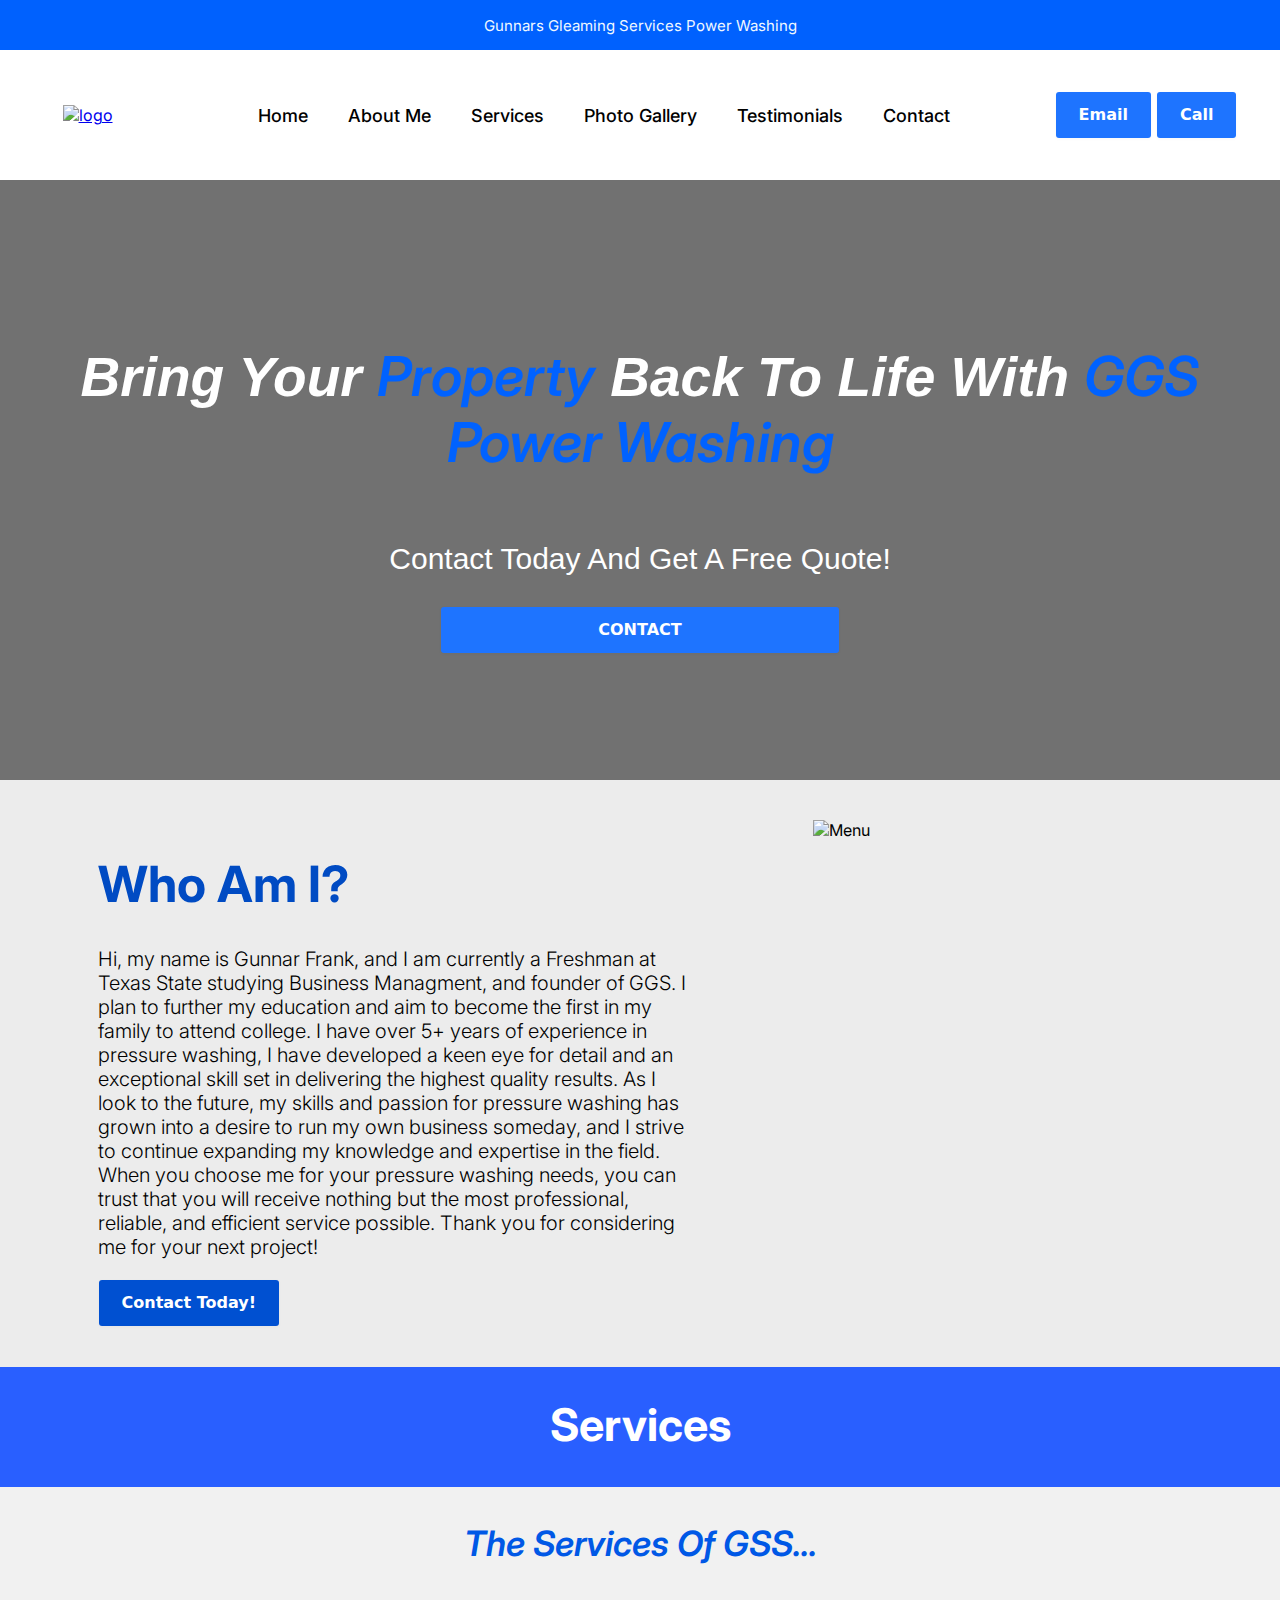
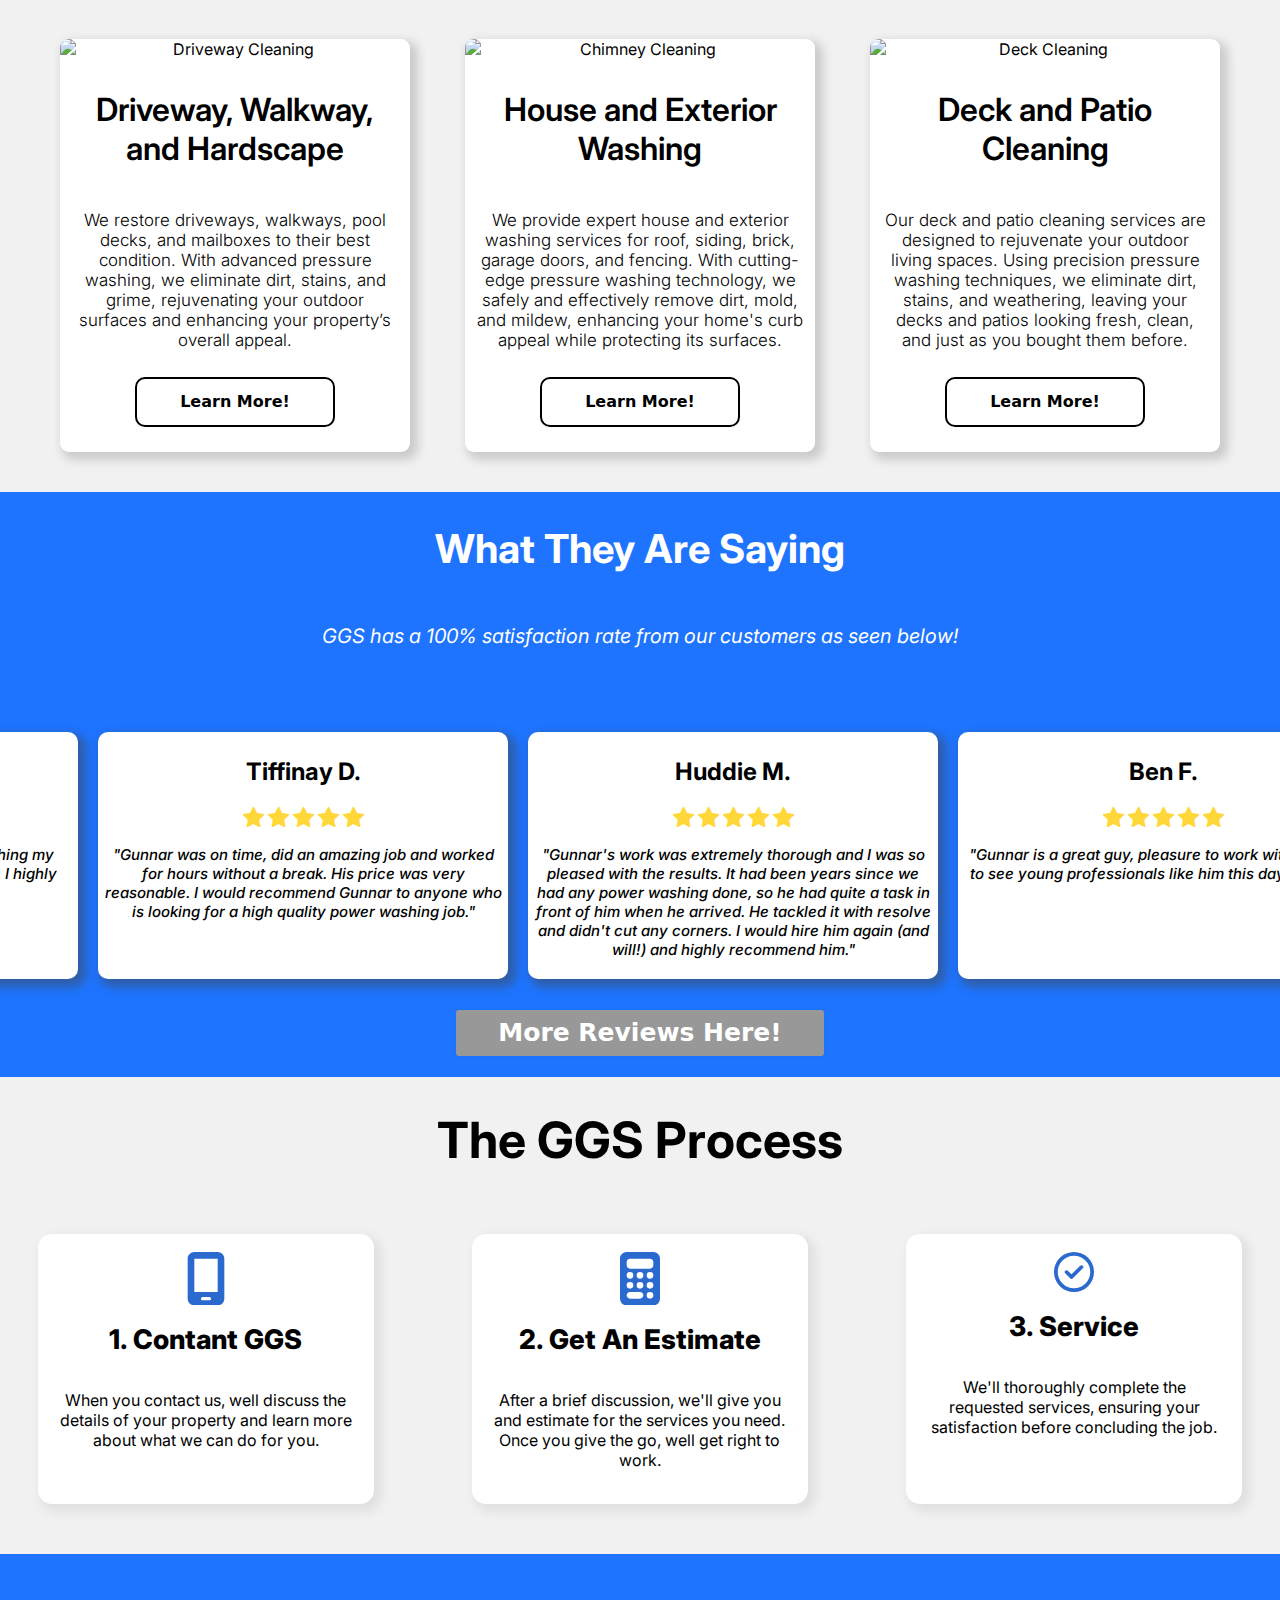
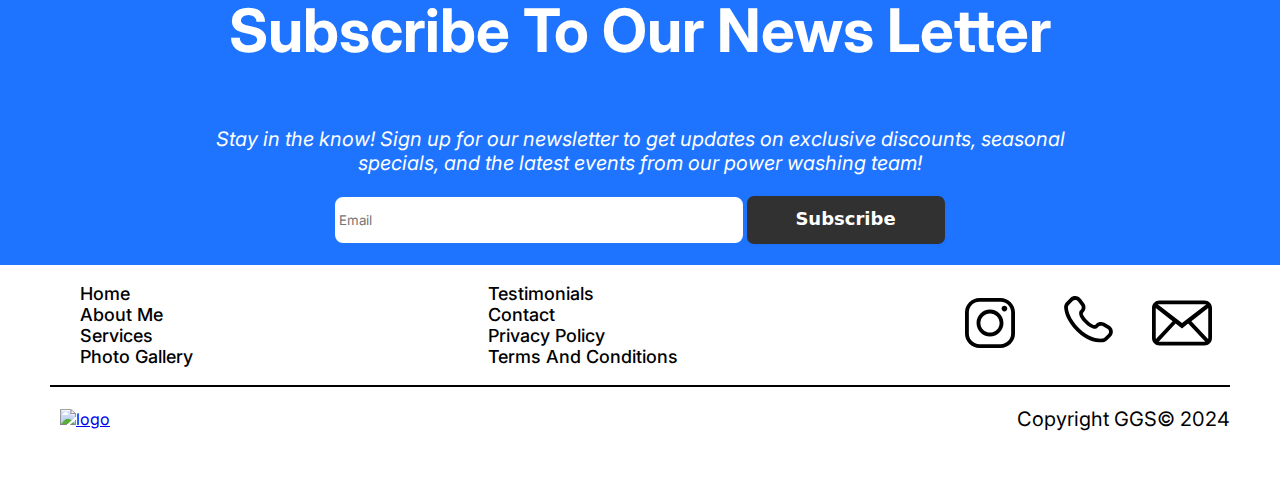
==== index.html @ d63fcf87 "seo imporvements" ====
<!DOCTYPE html>
<html lang="en">
    <head>

    <meta name="description" content="Professional power washing services in the state of Texas. We make your property shine with top-quality equipment and eco-friendly cleaning solutions.">
    <meta name="keywords" content="power washing, pressure washing, exterior cleaning, eco-friendly power washing, driveway cleaning, deck cleaning,Austin, San Antonio, San Marcos, Kyle, Buda,  Texas">
    <meta name="author" content="Gunnars Gleaming Services Power Washing">
    <meta charset="UTF-8">
    <meta name="viewport" content="width=device-width, initial-scale=1.0">
    <title>Professional Power Washing Services for Homes and Businesses | GGS Power Washing</title>
    <meta name="description" content="GGS Power Washing offers high-quality residential and commercial power washing services. Contact us for safe and effective exterior cleaning solutions to boost your curb appeal.">
    <link rel="preconnect" href="https://fonts.googleapis.com">
    <link rel="preconnect" href="https://fonts.gstatic.com" crossorigin>
    <link href="https://fonts.googleapis.com/css2?family=Inter:ital,opsz,wght@0,14..32,100..900;1,14..32,100..900&display=swap" rel="stylesheet">
    <link rel="stylesheet" href="styles.css">
    <script src="java.js"></script>
    <link rel="stylesheet" href="https://cdnjs.cloudflare.com/ajax/libs/font-awesome/4.7.0/css/font-awesome.min.css">
</head>


<body>

    
    <header class="head-head">
        <div class="toptop-line">
            <p>Gunnars Gleaming Services Power Washing</p>
        </div>
        <div class="head">
            <a class="logo-logo" href="index.html">
                <img src="https://freelance-bucket-1.s3.us-east-2.amazonaws.com/gunnar-power-washing+/FullLogo_Transparent_NoBuffer.png" alt="logo" width="auto" height="110px">
            </a>

            <ul class="links one">
                <li><a href="index.html">Home</a></li>
                <li><a href="pages/aboutme.html">About Me</a></li>
                <li><a href="pages/services.html">Services</a></li>
                <li><a href="pages/gallery.html">Photo Gallery</a></li>
                <li><a href="pages/testimonials.html">Testimonials</a></li>
                <li><a href="pages/contact.html">Contact</a></li>
            </ul>

            <div class="head-buttons">
                <a href="mailto:ggspowerwashing5@gmail.com">
                    <button class="button-5" type="button">Email</button>
                </a>
                
                <a href="tel:+5129927102">
                    <button class="button-5" type="button">Call</button>
                </a>
            </div>
       
    <div class="off-screen-menu">
        <ul class="">
            <li><a href="index.html">Home</a></li>
            <li><a href="pages/aboutme.html">About Me</a></li>
            <li><a href="pages/services.html">Services</a></li>
            <li><a href="pages/gallery.html">Photo Gallery</a></li>
            <li><a href="pages/testimonials.html">Testimonials</a></li>
            <li><a href="pages/contact.html">Contact</a></li>
        </ul>

        <div class="off left-foot">
            <div class="touch">
        
                <a  href="https://www.instagram.com/">
                    <svg class="svg-ig" xmlns="http://www.w3.org/2000/svg" x="0px" y="0px" width="60" height="60" padding="10px" viewBox="0 0 26 26" style="fill:rgb(0, 0, 0);">
                        <path d="M 7.546875 0 C 3.390625 0 0 3.390625 0 7.546875 L 0 18.453125 C 0 22.609375 3.390625 26 7.546875 26 L 18.453125 26 C 22.609375 26 26 22.609375 26 18.453125 L 26 7.546875 C 26 3.390625 22.609375 0 18.453125 0 Z M 7.546875 2 L 18.453125 2 C 21.527344 2 24 4.46875 24 7.546875 L 24 18.453125 C 24 21.527344 21.53125 24 18.453125 24 L 7.546875 24 C 4.472656 24 2 21.53125 2 18.453125 L 2 7.546875 C 2 4.472656 4.46875 2 7.546875 2 Z M 20.5 4 C 19.671875 4 19 4.671875 19 5.5 C 19 6.328125 19.671875 7 20.5 7 C 21.328125 7 22 6.328125 22 5.5 C 22 4.671875 21.328125 4 20.5 4 Z M 13 6 C 9.144531 6 6 9.144531 6 13 C 6 16.855469 9.144531 20 13 20 C 16.855469 20 20 16.855469 20 13 C 20 9.144531 16.855469 6 13 6 Z M 13 8 C 15.773438 8 18 10.226563 18 13 C 18 15.773438 15.773438 18 13 18 C 10.226563 18 8 15.773438 8 13 C 8 10.226563 10.226563 8 13 8 Z"></path>
                        </svg>
                </a>
                
               <a href="tel:+5129927102">
                <svg width="60px" height="60px" viewBox="0 0 24.00 24.00" fill="none" xmlns="http://www.w3.org/2000/svg" stroke="#000000" stroke-width="0.00024000000000000003" transform="rotate(0)"><g id="SVGRepo_bgCarrier" stroke-width="0"></g><g id="SVGRepo_tracerCarrier" stroke-linecap="round" stroke-linejoin="round"></g><g id="SVGRepo_iconCarrier"> <path fill-rule="evenodd" clip-rule="evenodd" d="M5.73268 2.043C6.95002 0.832583 8.95439 1.04804 9.9737 2.40962L11.2347 4.09402C12.0641 5.20191 11.9909 6.75032 11.0064 7.72923L10.7676 7.96665C10.7572 7.99694 10.7319 8.09215 10.76 8.2731C10.8232 8.6806 11.1635 9.545 12.592 10.9654C14.02 12.3853 14.8905 12.7253 15.3038 12.7887C15.4911 12.8174 15.5891 12.7906 15.6194 12.78L16.0274 12.3743C16.9026 11.5041 18.2475 11.3414 19.3311 11.9305L21.2416 12.9691C22.8775 13.8584 23.2909 16.0821 21.9505 17.4148L20.53 18.8273C20.0824 19.2723 19.4805 19.6434 18.7459 19.7119C16.9369 19.8806 12.7187 19.6654 8.28659 15.2584C4.14868 11.144 3.35462 7.556 3.25415 5.78817L4.00294 5.74562L3.25415 5.78817C3.20335 4.89426 3.62576 4.13796 4.16308 3.60369L5.73268 2.043ZM8.77291 3.30856C8.26628 2.63182 7.322 2.57801 6.79032 3.10668L5.22072 4.66737C4.8908 4.99542 4.73206 5.35695 4.75173 5.70307C4.83156 7.10766 5.47286 10.3453 9.34423 14.1947C13.4057 18.2331 17.1569 18.3536 18.6067 18.2184C18.9029 18.1908 19.1975 18.0369 19.4724 17.7636L20.8929 16.3511C21.4704 15.777 21.343 14.7315 20.5252 14.2869L18.6147 13.2484C18.0871 12.9616 17.469 13.0562 17.085 13.438L16.6296 13.8909L16.1008 13.359C16.6296 13.8909 16.6289 13.8916 16.6282 13.8923L16.6267 13.8937L16.6236 13.8967L16.6171 13.903L16.6025 13.9166C16.592 13.9262 16.5799 13.9367 16.5664 13.948C16.5392 13.9705 16.5058 13.9959 16.4659 14.0227C16.3858 14.0763 16.2801 14.1347 16.1472 14.1841C15.8764 14.285 15.5192 14.3392 15.0764 14.2713C14.2096 14.1384 13.0614 13.5474 11.5344 12.0291C10.0079 10.5113 9.41194 9.36834 9.2777 8.50306C9.20906 8.06061 9.26381 7.70331 9.36594 7.43225C9.41599 7.29941 9.47497 7.19378 9.5291 7.11389C9.5561 7.07405 9.58179 7.04074 9.60446 7.01368C9.6158 7.00015 9.6264 6.98817 9.63604 6.9777L9.64977 6.96312L9.65606 6.95666L9.65905 6.95363L9.66051 6.95217C9.66122 6.95146 9.66194 6.95075 10.1908 7.48258L9.66194 6.95075L9.94875 6.66556C10.3774 6.23939 10.4374 5.53194 10.0339 4.99297L8.77291 3.30856Z" fill="#000000"></path> </g></svg>
            </a>

            <a href="mailto:ggspowerwashing5@gmail.com">
                <svg width="60px" height="60px" viewBox="0 -4 32 32" version="1.1" xmlns="http://www.w3.org/2000/svg" xmlns:xlink="http://www.w3.org/1999/xlink" xmlns:sketch="http://www.bohemiancoding.com/sketch/ns" fill="#000000"><g id="SVGRepo_bgCarrier" stroke-width="0"></g><g id="SVGRepo_tracerCarrier" stroke-linecap="round" stroke-linejoin="round"></g><g id="SVGRepo_iconCarrier"> <title>mail</title> <desc>Created with Sketch Beta.</desc> <defs> </defs> <g id="Page-1" stroke="none" stroke-width="1" fill="none" fill-rule="evenodd" sketch:type="MSPage"> <g id="Icon-Set" sketch:type="MSLayerGroup" transform="translate(-412.000000, -259.000000)" fill="#000000"> <path d="M442,279 C442,279.203 441.961,279.395 441.905,279.578 L433,270 L442,263 L442,279 L442,279 Z M415.556,280.946 L424.58,271.33 L428,273.915 L431.272,271.314 L440.444,280.946 C440.301,280.979 415.699,280.979 415.556,280.946 L415.556,280.946 Z M414,279 L414,263 L423,270 L414.095,279.578 C414.039,279.395 414,279.203 414,279 L414,279 Z M441,261 L428,271 L415,261 L441,261 L441,261 Z M440,259 L416,259 C413.791,259 412,260.791 412,263 L412,279 C412,281.209 413.791,283 416,283 L440,283 C442.209,283 444,281.209 444,279 L444,263 C444,260.791 442.209,259 440,259 L440,259 Z" id="mail" sketch:type="MSShapeGroup"> </path> </g> </g> </g></svg>
            </a>
                   
            </div>
        </div>
    </div>

    <nav>
      <div class="ham-menu">
        <span></span>
        <span></span>
        <span></span>
      </div>
    </nav>

</header>

    <script>
        const hamMenu = document.querySelector(".ham-menu");

const offScreenMenu = document.querySelector(".off-screen-menu");

hamMenu.addEventListener("click", () => {
  hamMenu.classList.toggle("active");
  offScreenMenu.classList.toggle("active");
});

document.addEventListener("click", (event) => {
        const isClickInsideMenu = offScreenMenu.contains(event.target);
        const isClickInsideButton = hamMenu.contains(event.target);

        if (!isClickInsideMenu && !isClickInsideButton) {
            // Remove active classes to hide the menu
            hamMenu.classList.remove("active");
            offScreenMenu.classList.remove("active");
        }
    });
    </script>


    <div class="one-video">
        <div class="video--background">
            <video autoplay muted loop playsinline style="width: 100%; height: 600px; object-fit: cover;">
                <source src="https://freelance-bucket-1.s3.us-east-2.amazonaws.com/gunnar-power-washing+/1222.mp4" type="video/mp4">
            </video>
            
            <div class="overlay-text">
                <h1>Bring Your <span class="highlight-ot">Property</span> Back To Life With <span class="highlight-ot">GGS Power Washing</span></h1>
                <p>Contact Today And Get A Free Quote!</p>
                <a href="pages/contact.html"><button class="button-5">CONTACT</button></a>
            </div>
        </div>
    </div>

    

    <div class="two-about">
        <div class="two-words">
          <h1>Who Am I?</h1>
          <p>Hi, my name is Gunnar Frank, and I am currently a Freshman at Texas State studying Business Managment, and founder of GGS.
             I plan to further my education and aim to become the first in my family to attend college. I have over 5+ years of experience in pressure washing, I have developed a keen eye for detail and an exceptional skill set in delivering the highest quality results. As I look to the future,
            my skills and passion for pressure washing has grown into a desire to run my own business someday, and I strive to continue expanding my knowledge and expertise in the field.
             When you choose me for your pressure washing needs, you can trust that you will receive nothing but the most professional, reliable, and efficient service possible.
              Thank you for considering me for your next project!</p>
          <button class=" button-5" onclick="window.location.href='pages/contact.html'">Contact Today!</button>
        </div>

           <img class="two-pic" src="https://freelance-bucket-1.s3.us-east-2.amazonaws.com/gunnar-power-washing+/aboutmepicc" alt="Menu" width="300px">
    </div>


    <div class="three-services">
        <div class="three-head">
            <h1>Services</h1>
        </div>


        <div class="three-head-2">
            <p>The Services Of GSS...</p>
        </div>
        <div class="three-containers">


            <div class="box-3">
                <img src="https://freelance-bucket-1.s3.us-east-2.amazonaws.com/gunnar-power-washing+/driveway.jpeg" alt="Driveway Cleaning" width="auto" height="200">

                <div class="three-text">
                    <h1>Driveway, Walkway, and Hardscape</h1>
                    <p>We restore driveways, walkways, pool decks, and mailboxes to their best condition. With advanced pressure washing, we eliminate dirt, stains, and grime, rejuvenating your outdoor surfaces and enhancing your property’s overall appeal.</p>
                </div>

                <a href="pages/services.html">
                    <button class="button-5 three-buttons">Learn More!</button>
                </a>            </div>

            <div class="box-3">
                <img src="https://freelance-bucket-1.s3.us-east-2.amazonaws.com/gunnar-power-washing+/roof.jpeg" alt="Chimney Cleaning" width="auto" height="200">

                <div class="three-text">
                    <h1>House and Exterior Washing</h1>
                    <p>We provide expert house and exterior washing services for roof, siding, brick, garage doors, and fencing. With cutting-edge pressure washing technology, we safely and effectively remove dirt, mold, and mildew, enhancing your home's curb appeal while protecting its surfaces.</p>
                </div>

                <a href="pages/services.html">
                    <button class="button-5 three-buttons">Learn More!</button>
                </a>
            </div>

            <div class="box-3">
                <img src="https://freelance-bucket-1.s3.us-east-2.amazonaws.com/gunnar-power-washing+/patioimg" alt="Deck Cleaning" width="auto" height="200">
                <div class="three-text">
                    <h1>Deck and Patio Cleaning</h1>
                    <p>Our deck and patio cleaning services are designed to rejuvenate your outdoor living spaces. Using precision pressure washing techniques, we eliminate dirt, stains, and weathering, leaving your decks and patios looking fresh, clean, and just as you bought them before.</p>
                </div>
                <a href="pages/services.html">
                    <button class="button-5 three-buttons">Learn More!</button>
                </a>
            </div>
        </div>
    </div>


    <div class="four-carousel-container">

        <div class="four-test">
            <h1>What They Are Saying</h1>
            <p>GGS has a 100% satisfaction rate from our customers as seen below!</p>
        </div>
        <div class="carousel_items">
    
            <div class="carousel_item item1">
                <h2 class="name-4">Huddie M.</h2>
                <div class="stars">
                    <span class="fa fa-star checked"></span>
                    <span class="fa fa-star checked"></span>
                    <span class="fa fa-star checked"></span>
                    <span class="fa fa-star checked"></span>
                    <span class="fa fa-star checked"></span>
                </div>
                <p class="review-4">"Gunnar's work was extremely thorough and I was so pleased with the results. It had been years since we had any power washing done, so he had quite a task in front of him when he arrived. He tackled it with resolve and didn't cut any corners. I would hire him again (and will!) and highly recommend him."</p>
            </div>
            
            <div class="carousel_item item2">
                <h2 class="name-4">Ben F.</h2>
                <div class="stars">
                    <span class="fa fa-star checked"></span>
                    <span class="fa fa-star checked"></span>
                    <span class="fa fa-star checked"></span>
                    <span class="fa fa-star checked"></span>
                    <span class="fa fa-star checked"></span>
                </div>
                <p class="review-4">"Gunnar is a great guy, pleasure to work with. It's nice to see young professionals like him this day and age."</p>
            </div>
            
            <div class="carousel_item item3">
                <h2 class="name-4">Lucia P.</h2>
                <div class="stars">
                    <span class="fa fa-star checked"></span>
                    <span class="fa fa-star checked"></span>
                    <span class="fa fa-star checked"></span>
                    <span class="fa fa-star checked"></span>
                    <span class="fa fa-star checked"></span>
                </div>
                <p class="review-4">"Gunnar is super thorough and does very high quality work. I really appreciate his high attention to detail. He is also a great communicator and so easy to work with!"</p>
            </div>
            
            <div class="carousel_item item4">
                <h2 class="name-4">Jefforson G.</h2>
                <div class="stars">
                    <span class="fa fa-star checked"></span>
                    <span class="fa fa-star checked"></span>
                    <span class="fa fa-star checked"></span>
                    <span class="fa fa-star checked"></span>
                    <span class="fa fa-star checked"></span>
                </div>
                <p class="review-4">"Gunnar did a super job for me power-washing my home! A good young man doing good work; I highly recommend him."</p>
            </div>
            
            <div class="carousel_item item5">
                <h2 class="name-4">Tiffinay D.</h2>
                <div class="stars">
                    <span class="fa fa-star checked"></span>
                    <span class="fa fa-star checked"></span>
                    <span class="fa fa-star checked"></span>
                    <span class="fa fa-star checked"></span>
                    <span class="fa fa-star checked"></span>
                </div>
                <p class="review-4">"Gunnar was on time, did an amazing job and worked for hours without a break. His price was very reasonable. I would recommend Gunnar to anyone who is looking for a high quality power washing job."</p>
            </div>
    
        </div>
        <a href="pages/testimonials.html">
        <button class="button-5 review-button">More Reviews Here!</button>
        </a>
    </div>
    

      <div class="five-why">

        <div class="five-head">
            <h1>The GGS Process</h1>
        </div>

        <div class="five-boxes">

            <div class="five-box">
                <svg class="five-svg" xmlns="http://www.w3.org/2000/svg" viewBox="0 0 384 512"><path d="M16 64C16 28.7 44.7 0 80 0L304 0c35.3 0 64 28.7 64 64l0 384c0 35.3-28.7 64-64 64L80 512c-35.3 0-64-28.7-64-64L16 64zM144 448c0 8.8 7.2 16 16 16l64 0c8.8 0 16-7.2 16-16s-7.2-16-16-16l-64 0c-8.8 0-16 7.2-16 16zM304 64L80 64l0 320 224 0 0-320z"/></svg>
                <h1>
                    1. Contant GGS</h1>
                <p>When you contact us, well discuss the details of your property 
                    and learn more about what we can do for you.
                </p>
            </div>

            <div class="five-box">
                <svg class="five-svg" xmlns="http://www.w3.org/2000/svg" viewBox="0 0 384 512"><path d="M64 0C28.7 0 0 28.7 0 64L0 448c0 35.3 28.7 64 64 64l256 0c35.3 0 64-28.7 64-64l0-384c0-35.3-28.7-64-64-64L64 0zM96 64l192 0c17.7 0 32 14.3 32 32l0 32c0 17.7-14.3 32-32 32L96 160c-17.7 0-32-14.3-32-32l0-32c0-17.7 14.3-32 32-32zm32 160a32 32 0 1 1 -64 0 32 32 0 1 1 64 0zM96 352a32 32 0 1 1 0-64 32 32 0 1 1 0 64zM64 416c0-17.7 14.3-32 32-32l96 0c17.7 0 32 14.3 32 32s-14.3 32-32 32l-96 0c-17.7 0-32-14.3-32-32zM192 256a32 32 0 1 1 0-64 32 32 0 1 1 0 64zm32 64a32 32 0 1 1 -64 0 32 32 0 1 1 64 0zm64-64a32 32 0 1 1 0-64 32 32 0 1 1 0 64zm32 64a32 32 0 1 1 -64 0 32 32 0 1 1 64 0zM288 448a32 32 0 1 1 0-64 32 32 0 1 1 0 64z"/></svg>
                <h1>
                    2. Get An Estimate</h1>
                <p>After a brief discussion, we'll give you and estimate for the services you need.
                    Once you give the go, well get right to work.
                </p>
            </div>

            <div class="five-box">
                <svg class="five-svg" xmlns="http://www.w3.org/2000/svg" viewBox="0 0 512 512"><path d="M256 48a208 208 0 1 1 0 416 208 208 0 1 1 0-416zm0 464A256 256 0 1 0 256 0a256 256 0 1 0 0 512zM369 209c9.4-9.4 9.4-24.6 0-33.9s-24.6-9.4-33.9 0l-111 111-47-47c-9.4-9.4-24.6-9.4-33.9 0s-9.4 24.6 0 33.9l64 64c9.4 9.4 24.6 9.4 33.9 0L369 209z"/></svg>
                <h1>
                    3. Service</h1>
                <p>We'll thoroughly complete the requested services, ensuring your satisfaction before concluding the job.
                </p>
            </div>

        </div>
      </div>


      <div class="six-news">
        <h1>Subscribe To Our News Letter</h1>
       <p>Stay in the know! Sign up for our newsletter to get updates on exclusive discounts, seasonal specials, and the latest events from our power washing team!</p>  
<!-- HTML Form -->
<form id="subscribe-form" action="https://docs.google.com/forms/d/e/1FAIpQLSdR6-OKqbccNwNvDhC7sLPhl8JEltFo4cZWAuVzO031aDTlxQ/formResponse" method="POST" target="_blank" onsubmit="showThankYouMessage(event)">
    <input name="entry.179588988" type="email" placeholder="Email" required>
    <button class="button-5 six-button" type="submit">Subscribe</button>
</form>

<!-- Thank You Message -->
<div id="thank-you-message" style="display: none;">
    <h3>Thank you for subscribing!</h3>
</div>

<!-- JavaScript -->
<script>
function showThankYouMessage(event) {
    // Hide the form
    document.getElementById('subscribe-form').style.display = 'none';
  
    // Show the "Thank You" message
    document.getElementById('thank-you-message').style.display = 'block';
  
    // The form will still submit because we're NOT preventing default behavior
}
</script>
      </div>



      <footer>

        <div class="footer-boxes">
     
           <div class="right-foot">
            
            <ul class="links one two-foot">
                <li><a href="index.html">Home</a></li>
                <li><a href="pages/aboutme.html">About Me</a></li>
                <li><a href="pages/services.html">Services</a></li>
                <li><a href="pages/gallery.html">Photo Gallery</a></li>
               
            </ul>
          </div>

          
            <ul class="links one two-foot">
                <li><a href="pages/testimonials.html">Testimonials</a></li>
                <li><a href="pages/contact.html">Contact</a></li>
                <li><a href="pages/privacy.html">Privacy Policy</a></li>
                <li><a href="pages/tandc.html">Terms And Conditions</a></li>
            </ul>
          
            
    
            <div class="left-foot">
                <div class="touch">
            
                    <a class="svg-ig" href="https://www.instagram.com/">
                        <svg class="svg-ig" xmlns="http://www.w3.org/2000/svg" x="0px" y="0px" width="50" height="50" padding="10px" viewBox="0 0 26 26" style="fill:rgb(0, 0, 0);">
                            <path d="M 7.546875 0 C 3.390625 0 0 3.390625 0 7.546875 L 0 18.453125 C 0 22.609375 3.390625 26 7.546875 26 L 18.453125 26 C 22.609375 26 26 22.609375 26 18.453125 L 26 7.546875 C 26 3.390625 22.609375 0 18.453125 0 Z M 7.546875 2 L 18.453125 2 C 21.527344 2 24 4.46875 24 7.546875 L 24 18.453125 C 24 21.527344 21.53125 24 18.453125 24 L 7.546875 24 C 4.472656 24 2 21.53125 2 18.453125 L 2 7.546875 C 2 4.472656 4.46875 2 7.546875 2 Z M 20.5 4 C 19.671875 4 19 4.671875 19 5.5 C 19 6.328125 19.671875 7 20.5 7 C 21.328125 7 22 6.328125 22 5.5 C 22 4.671875 21.328125 4 20.5 4 Z M 13 6 C 9.144531 6 6 9.144531 6 13 C 6 16.855469 9.144531 20 13 20 C 16.855469 20 20 16.855469 20 13 C 20 9.144531 16.855469 6 13 6 Z M 13 8 C 15.773438 8 18 10.226563 18 13 C 18 15.773438 15.773438 18 13 18 C 10.226563 18 8 15.773438 8 13 C 8 10.226563 10.226563 8 13 8 Z"></path>
                            </svg>
                    </a>
                    
                   <a href="tel:+5129927102">
                    <svg width="60px" height="60px" viewBox="0 0 24.00 24.00" fill="none" xmlns="http://www.w3.org/2000/svg" stroke="#000000" stroke-width="0.00024000000000000003" transform="rotate(0)"><g id="SVGRepo_bgCarrier" stroke-width="0"></g><g id="SVGRepo_tracerCarrier" stroke-linecap="round" stroke-linejoin="round"></g><g id="SVGRepo_iconCarrier"> <path fill-rule="evenodd" clip-rule="evenodd" d="M5.73268 2.043C6.95002 0.832583 8.95439 1.04804 9.9737 2.40962L11.2347 4.09402C12.0641 5.20191 11.9909 6.75032 11.0064 7.72923L10.7676 7.96665C10.7572 7.99694 10.7319 8.09215 10.76 8.2731C10.8232 8.6806 11.1635 9.545 12.592 10.9654C14.02 12.3853 14.8905 12.7253 15.3038 12.7887C15.4911 12.8174 15.5891 12.7906 15.6194 12.78L16.0274 12.3743C16.9026 11.5041 18.2475 11.3414 19.3311 11.9305L21.2416 12.9691C22.8775 13.8584 23.2909 16.0821 21.9505 17.4148L20.53 18.8273C20.0824 19.2723 19.4805 19.6434 18.7459 19.7119C16.9369 19.8806 12.7187 19.6654 8.28659 15.2584C4.14868 11.144 3.35462 7.556 3.25415 5.78817L4.00294 5.74562L3.25415 5.78817C3.20335 4.89426 3.62576 4.13796 4.16308 3.60369L5.73268 2.043ZM8.77291 3.30856C8.26628 2.63182 7.322 2.57801 6.79032 3.10668L5.22072 4.66737C4.8908 4.99542 4.73206 5.35695 4.75173 5.70307C4.83156 7.10766 5.47286 10.3453 9.34423 14.1947C13.4057 18.2331 17.1569 18.3536 18.6067 18.2184C18.9029 18.1908 19.1975 18.0369 19.4724 17.7636L20.8929 16.3511C21.4704 15.777 21.343 14.7315 20.5252 14.2869L18.6147 13.2484C18.0871 12.9616 17.469 13.0562 17.085 13.438L16.6296 13.8909L16.1008 13.359C16.6296 13.8909 16.6289 13.8916 16.6282 13.8923L16.6267 13.8937L16.6236 13.8967L16.6171 13.903L16.6025 13.9166C16.592 13.9262 16.5799 13.9367 16.5664 13.948C16.5392 13.9705 16.5058 13.9959 16.4659 14.0227C16.3858 14.0763 16.2801 14.1347 16.1472 14.1841C15.8764 14.285 15.5192 14.3392 15.0764 14.2713C14.2096 14.1384 13.0614 13.5474 11.5344 12.0291C10.0079 10.5113 9.41194 9.36834 9.2777 8.50306C9.20906 8.06061 9.26381 7.70331 9.36594 7.43225C9.41599 7.29941 9.47497 7.19378 9.5291 7.11389C9.5561 7.07405 9.58179 7.04074 9.60446 7.01368C9.6158 7.00015 9.6264 6.98817 9.63604 6.9777L9.64977 6.96312L9.65606 6.95666L9.65905 6.95363L9.66051 6.95217C9.66122 6.95146 9.66194 6.95075 10.1908 7.48258L9.66194 6.95075L9.94875 6.66556C10.3774 6.23939 10.4374 5.53194 10.0339 4.99297L8.77291 3.30856Z" fill="#000000"></path> </g></svg>
                </a>

                <a href="mailto:ggspowerwashing5@gmail.com">
                    <svg width="60px" height="60px" viewBox="0 -4 32 32" version="1.1" xmlns="http://www.w3.org/2000/svg" xmlns:xlink="http://www.w3.org/1999/xlink" xmlns:sketch="http://www.bohemiancoding.com/sketch/ns" fill="#000000"><g id="SVGRepo_bgCarrier" stroke-width="0"></g><g id="SVGRepo_tracerCarrier" stroke-linecap="round" stroke-linejoin="round"></g><g id="SVGRepo_iconCarrier"> <title>mail</title> <desc>Created with Sketch Beta.</desc> <defs> </defs> <g id="Page-1" stroke="none" stroke-width="1" fill="none" fill-rule="evenodd" sketch:type="MSPage"> <g id="Icon-Set" sketch:type="MSLayerGroup" transform="translate(-412.000000, -259.000000)" fill="#000000"> <path d="M442,279 C442,279.203 441.961,279.395 441.905,279.578 L433,270 L442,263 L442,279 L442,279 Z M415.556,280.946 L424.58,271.33 L428,273.915 L431.272,271.314 L440.444,280.946 C440.301,280.979 415.699,280.979 415.556,280.946 L415.556,280.946 Z M414,279 L414,263 L423,270 L414.095,279.578 C414.039,279.395 414,279.203 414,279 L414,279 Z M441,261 L428,271 L415,261 L441,261 L441,261 Z M440,259 L416,259 C413.791,259 412,260.791 412,263 L412,279 C412,281.209 413.791,283 416,283 L440,283 C442.209,283 444,281.209 444,279 L444,263 C444,260.791 442.209,259 440,259 L440,259 Z" id="mail" sketch:type="MSShapeGroup"> </path> </g> </g> </g></svg>
                </a>
                       
                </div>
            </div>


            
        </div>
        <div class="foot-bottom">

        <a href="index.html"><img src="https://freelance-bucket-1.s3.us-east-2.amazonaws.com/gunnar-power-washing+/FullLogo_Transparent_NoBuffer.png" alt="logo" width="auto" height="90px"></a>

        <div class="cop">
            <p>Copyright GGS©  2024</p>
        </div>

        </div>
      </footer>
</body>
</html>
---- styles.css ----
*

{  
   font-family: 'Inter', sans-serif;

}
body {
    margin: 0;
    padding: 0;
}


/* off-screen-menu */
.off-screen-menu {
    background-color:  rgb(232, 232, 232);
    height: 100vh;
    box-shadow: -10px 0 5px -10px rgba(0, 0, 0, 0.5); /* Left-side shadow */

    width: 100%;
    max-width: 330px;
    position: fixed;
    top: 0;
    right: -450px;
    z-index: 9998;
    flex-direction: column;
    align-items: flex-start;  
    text-align: left;  
    justify-content: center;
    font-size: 3rem;
    transition: .5s ease;
    display: none;
}
.off-screen-menu.active {
    right: 0;
}
.off-screen-menu ul{
    margin-right: 20px;
}
.off-screen-menu a {
    text-decoration: none;
    color: #004bc3;
    font-style: italic;
    font-size: 40px;
    
    font-weight: 600;
    position: relative; /* Necessary for positioning the pseudo-element */
}

.off-screen-menu a::after {
    content: "";
    position: absolute;
    bottom: -5px; /* Distance between the underline and the text */
    left: 0; /* Start from the left */
    width: 0; /* Initially hidden */
    height: 3px; /* Thickness of the underline */
    background-color: #000000; /* Match the text color */
    transition: width 0.3s ease; /* Smooth animation */
}

.off-screen-menu a:hover::after {
    width: 100%; /* Expand to the full width of the text */
    background-color: #000000; /* Change color on hover */
}

.off-screen-menu li {
    list-style-type: none; /* Removes the bullets */
}
.off-screen-menu .touch{
    margin-left: 40px;
    padding: 0;
    align-items: center;
    display: flex;

}
.off-screen-menu .touch a:hover{
    
}
.off{
    margin-top: -10px;
    display: flex;
    text-align: center;
    align-items: center;
    flex-direction: column;
}


.off-screen-menu svg{
    width: 60px;
    font-size: 90px;
}
.off-screen-menu .touch svg:hover{
   
    height: 60px;
    width: 60px;
   background-color: transparent;
}


/* nav */
nav {
    display: none;
    background-color: #1e74ff;
    border-radius: 4px;
    margin-left: 20px;
    margin-right: 10px;
    padding: calc(.875rem - 1px) calc(1.5rem - 1px);

}



/* ham menu */
.ham-menu {
    height: 20px;
    width: 20px;
    margin-left: auto;
    position: relative;
    z-index: 9999;

}
.ham-menu span {
    height: 3px;
    width: 100%;
    background-color: #ffffff;
    border-radius: 25px;
    position: absolute;
    z-index: 9999;

    left: 50%;
    top: 50%;
    transform: translate(-50%, -50%);
    transition: .3s ease;
}
.ham-menu span:nth-child(1) {
    top: 25%;
}
.ham-menu span:nth-child(3) {
    top: 75%;
}
.ham-menu.active span {
    background-color: white;
}
.ham-menu.active span:nth-child(1) {
    top: 50%;
    transform: translate(-50%, -50%) rotate(45deg);
}
.ham-menu.active span:nth-child(2) {
    opacity: 0;
}
.ham-menu.active span:nth-child(3) {
    top: 50%;
    transform: translate(-50%, -50%) rotate(-45deg);
}

/* TOP LINE */

.toptop-line{
    display: flex;
    justify-content: center;
    align-items: center;
    font-size: 15px;
    color: aliceblue;
    background-color: #0061fe;
    height: 50px;
}

/* HEADER */

.logo-logo{
    padding: 10px 0;
    margin-left: 20px;
}
.head{
    display: flex;
    justify-content: space-around;
    align-items: center;
    padding: 5px 0;
    height: 120px;
}
.links, .one{
    display: flex;
    font-size: 18px;
    font-weight: 500;
}
.links a{
    color: black;
}
.links a:hover{
    color: gray;
}
ul.links.one {
    list-style-type: none; /* Removes the bullets */

}
.links one{
    list-style-type: none; /* Removes the bullets */

}
.links li a{
    text-decoration: none;
}
.links li{
padding: 0 20px ;
}
ul.links.one li a {
    position: relative;
    text-decoration: none;
    color: #000000;
    transition: color 0.3s ease;
}

ul.links.one li a::after {
    content: "";
    position: absolute;
    bottom: -3px;
    left: 50%;
    transform: translateX(-50%);
    width: 0;
    height: 2px;
    background-color: #2d2d2d;
    transition: width 0.3s ease;
}

ul.links.one li a:hover::after {
    width: 100%;
}
.head-buttons a{
    text-decoration: none;
}



.button-5 {
  align-items: center;
  background-clip: padding-box;
  background-color: #1e74ff ;
  border: 1px solid transparent;
  border-radius: .25rem;
  box-shadow: rgba(0, 0, 0, 0.02) 0 1px 3px 0;
  box-sizing: border-box;
  color: #fff;
  cursor: pointer;
  display: inline-flex;
  font-family: system-ui,-apple-system,system-ui,"Helvetica Neue",Helvetica,Arial,sans-serif;
  font-size: 16px;
  font-weight: 600;
  justify-content: center;
  line-height: 1.25;
  margin: 0;
  min-height: 3rem;
  padding: calc(.875rem - 1px) calc(1.5rem - 1px);
  position: relative;
  text-decoration: none;
  transition: all 250ms;
  user-select: none;
  -webkit-user-select: none;
  touch-action: manipulation;
  vertical-align: baseline;
  width: auto;
}

.button-5:hover,
.button-5:focus {
    background-color: #5496ff ;
    box-shadow: rgba(0, 0, 0, 0.1) 0 4px 12px;
  color: #ffffff;
}

.button-5:hover {
  transform: translateY(-1px);
}

.button-5:active {
    background-color: #5496ff ;
  box-shadow: rgba(0, 0, 0, .06) 0 2px 4px;
  transform: translateY(0);
}


@media (max-width: 1100px){
    .off-screen-menu{
        display: flex;
    }
 
    header .links.one{
        display: none;
    }
    .logo-logo{
        margin-right: auto;
        margin-left: 20px;
    }
    nav {
        display: flex !important;
    }

}


@media (max-width: 500px){
 
    .head-buttons button{
        font-size: 16px !important;
        font-weight:700 !important;
        
       }
   }
   
   @media (max-width: 440px){
    
       .head-buttons button{
           font-size: 16px !important;
           font-weight:700 !important;
           width: 69px;
   
          }
       }
   

       @media (max-width: 1100px){
        .dropdown-button{
            display: inline-block !important;
        }
        header .links.one{
            display: none;
        }
        .dropdown-links{
            display: flex !important;
        }
        .logo-logo{
            margin-right: auto;
            margin-left: 20px;
        }
        .dropdown button{
            margin-left: 20px;
            margin-right: 10px;
        }
    }

/* VIDEO BACKGROUND */
.video--background {
    position: relative;
    width: 100%;
    height: 600px;
    
}
.overlay-text {
    position: absolute;
    display: flex;
    flex-direction: column;
    justify-content: center;
    top: 50%;
    left: 50%;
    transform: translate(-50%, -50%);
    color: rgb(255, 255, 255);
    background-color: rgba(0, 0, 0, 0.557);
    width: 100%;
    height: 100%;
    text-align: center;
  
    
}

.overlay-text h1{
    font-size: 55px;
    font-weight: 600;
    font-style: italic;

    font-family: "Kanit", sans-serif !important;
}
.highlight-ot{
    color: #0062ff;
}
.overlay-text p{
    font-family: "Kanit", sans-serif !important;
    padding-top: px;
    font-weight: 100;
    font-size: 30px;
}
.one-video button{
    width: 400px;
}



@media(max-width: 500px){
    .one-video button{
        width: 200px;
    }
    .overlay-text h1{
        font-size: 45px;
    }.toptop-line{
        font-size: 15px;
    }
  
}

@media(max-width: 400px){
    .head-buttons, .button-5{
      
    }
}
@media (max-width: 400px){
 
    .head-buttons button{
        font-weight:700 !important;
        width: 69px;

       }
    }

/*ABOUT ME */
.two-about{
    display: flex;
    padding: 40px;
    background-color: rgb(236, 236, 236);
    justify-content: space-around;
    flex-wrap: wrap;
}

.two-words{
    width: 600px;
}
.two-words h1{
    font-size: 50px;
    color: #004bc3;
}
.two-about button{
 background-color: #0050d1;
}
.two-about button:hover{
    background-color: #4d91ff;
}
.two-about p{
    font-size: 20px;
    font-weight: 300 ;
}
.two-pic{
    width: 370px;
}
@media (max-width: 700px) {
    .two-words{
        padding-bottom: 50px;

    }
    .two-words h1{
        font-size: 40px;
        color: #004bc3;
    }
    .two-about p{
        font-size: 18px;
    }
    .two-words{
        display: flex;
        justify-content: center;
        flex-direction: column;
        align-items: center;
        
    }
    .two-pic{
        width: 300px;
    }
    .two-about button{
        width: 300px;
       }
       .head-buttons button{
        font-size: 15px;

       }

}

/* SERVICES */

.three-services{
    display: flex;
    flex-direction: column;
}

.three-head{
    display: flex;
    flex-direction: column;
    align-items: center;
    background-color: #295fff;
    height: 120px;
}
.three-head h1{
    font-size: 45px;
    color: rgb(255, 255, 255);
}
.three-head-2 p{
    font-size: 35px;
    font-style: italic;
    color: #0058e6;
}

.three-head-2{
    display: flex;
    justify-content: center;
    font-size: 28px;
    font-weight: 600;
    font-style: ;
    background-color: rgba(228, 228, 228, 0.508);

}


.three-containers{
    display: flex;
    justify-content: space-around;
    align-items: flex-start;
    flex-wrap: wrap;
    background-color: rgba(228, 228, 228, 0.508);
    padding: 40px;
    gap: 15px;
}

.box-3{
    display: flex;
    border-radius: 9px;
    flex-direction: column;
    justify-content: center;
    text-align: center;
    align-items: center;
    width: 350px;
    
    background-color: #ffffff;
        box-shadow: 5px 5px 10px 3px #43434336;
      

}
.box-3 img{
    object-fit: cover;
    height: auto;
    width: 100%;
    border-top-left-radius: 9.0px;  
  border-top-right-radius: 9.0px;
}
.box-3 h1{
    padding: 10px;
    font-weight: 600;
}
.box-3 p{
    padding: 10px;
    font-weight: 300;
    font-size: 17px;
}
.three-buttons{
    width: 200px;
    margin-bottom: 25px;
    border-radius: 10px;
    background-color: transparent;
    color: rgb(0, 0, 0);
    border: 2px solid rgb(0, 0, 0);
}
.three-buttons:hover{
    background-color: black !important;
    color: white;
}
.three-buttons:active,
.three-buttons:focus{
    background-color: black !important;
    color: white;
}
@media(max-width: 600px) {
    .three-containers{
        gap: 30px;
    }

    .box-3{
        width: 320px;
    }
    .three-head-2 p{
text-align: center;    }
}


/* TESTIMONIALS */
  .four-carousel-container {
    display: flex;
    flex-direction: column;
    align-items: center;
    background-color: #1e74ff ;
    overflow: hidden;
    position: relative;
    padding-bottom: 20px;
  }
  
  .four-test {
    display: flex;
    flex-direction: column;
    align-items: center;
    height: 190px;
    text-align: center;
    margin-bottom: 40px;
  }
  
.four-test h1 {
    font-size: 40px;
    color: white;
    padding: 5px
  }
.four-test p {
    font-size: 20px;
    color: rgb(255, 255, 255);
    font-style: italic;
  }
  
.carousel_items {
    display: flex;
    flex-direction: row;
    height: 100%;
    flex-wrap: nowrap;}


  .carousel_item {
    
    padding: 5px;
    display: flex;
    flex-direction: column;
    align-items: center;
    border-radius: 10px;
    box-shadow: 5px 5px 10px 3px #43434378;
    background: white;
    margin: 10px;
  }
  
  .carousel_item p {
    width: 400px;
    font-size: 15px;
    text-align: center;
    font-weight: 500;
    font-style: italic;
  }
  
  .carousel_item .fa {
    color: rgb(255, 215, 56);
    font-size: 23px;
    
  }

  .review-button{
    margin-top: 20px;
    width: 370px;
    font-size: 25px;
    padding: 0px ;
    background-color: #989898;
  }
  .review-button:hover{
    background-color: rgb(163, 163, 163);
  }
  .review-button:active,
  .review-button:focus{
    background-color: rgb(163, 163, 163);
  }

  @media (max-width:600px) {
   .carousel_items p{
    width: 300px;
   }

   .four-test{
    margin-bottom: 40px;
   }
    
  }
 
/*OUR PROCESS */

.five-why{
    display: flex;
    flex-direction: column;
    background-color: rgb(241, 241, 241);
    padding-bottom: 50px;
    flex-wrap: wrap;

}

.five-head{
    display: flex;
justify-content: center;
margin-bottom: 30px;
font-size: 25px;
text-align: center;
color: #000000;
}

.five-boxes{
    display: flex;
    justify-content: space-around;
    flex-wrap: wrap;
    gap: 23px;
}

.five-box{
width: 300px;
display: flex;
flex-direction: column;
background-color: #ffffff;
padding: 18px;
align-items: center;
border-radius: 14px;
box-shadow: 5px 5px 10px 3px #e0e0e0;
}
.five-box h1{
    font-size: 27px;
    font-weight: 800;
}
.five-box p{
    text-align: center;
}

.five-svg{
    width: 40px;
    fill: #2a69ce;
}

/* EMAIL NEWS LETTER*/
.six-news{
    display: flex;
    flex-direction: column;
    justify-content: center;
    align-items: center;
    background-color: #1e74ff !important;
    height: auto;
    padding-bottom: 20px;

}
.six-news h1{
    font-size: 60px;
    text-align: center;
    color:  rgb(255, 255, 255);

}
.six-news p{
    font-size: 20px;
    text-align: center;
    color: white;
    font-style: italic;
max-width: 900px;}
.six-news input{
width: 400px;
height: 40px;
border-radius: 8px;
border: 2px solid white;
}
.six-news input:active{
}
.six-button{
    width: 200px;
    background-color: #313131;
    color: rgb(255, 255, 255);
    border-radius: 8px;
    font-size: 18px;
    height: 50px;
}
.six-button:hover{
    background-color: rgb(163, 163, 163);
}
#subscribe-form{
    align-items: center;
    display: flex;
    gap: 3px;
}


@media (max-width: 650px) {
    .six-button{
        width: 120px;
    }
    .six-news input{
        width: 220px;
    }
    .six-news h1{
        font-size: 45px;
    }
    .six-news p{
        width: auto;
        font-size: 19px;
        padding: 4px;
    }
    .six-news{
        height: 400px;
        padding-bottom: 20px;
    }
}

/* FOOTER */ 

footer{
    
    background-color: white;
}
.footer-boxes{
    display: flex;
    justify-content: space-between;
    margin: 0px 60px;
    flex-wrap: wrap;
}

.right-foot{
    display: flex;
    flex-direction: column;
}
footer ul{
display: flex;
flex-direction: column;
}

.left-foot{
justify-content: center;
display: flex;
align-items: center;
}

.touch{
    display: flex;
    align-items: center;
    gap: 20px;
}
.touch a{
    text-decoration: none;
}
.touch svg{
    width: 60px;
    font-size: 90px;
    padding: 8px;
}
.touch svg:hover{
    background-color: rgba(184, 184, 184, 0.27);
    padding: 4px;
    height: 68px;
    width: 68px;
    transition: .3s;
    border-radius: 6px;
}
.svg-ig svg:hover{
    height: 58px ;
    width: 58px;
    padding: 4px;
    transition: .3s;
    border-radius: 6px;
}
.touch .svg-ig svg{
    width: 60px;
    font-size: 90px;
    padding: 8px;
}
.two-foot{
    padding: 0;
}

.foot-bottom{
    display: flex;
    margin: 0px 50px;
    padding-bottom: 30px;
    justify-content: space-between;
    align-items: center;
    border-top: 2px solid black;
}
.foot-bottom img{
    padding: 10px;
}
.cop{
    font-size: 20px;
}

#thank-you-message{
    color: white;
    font-size: 23px;
    font-style: italic;
}

@media (max-width: 800px) {
    .footer-boxes{
        display: flex;
        justify-content: center;
        align-items: center;
        text-align: center;
        margin: 0;
    }
}
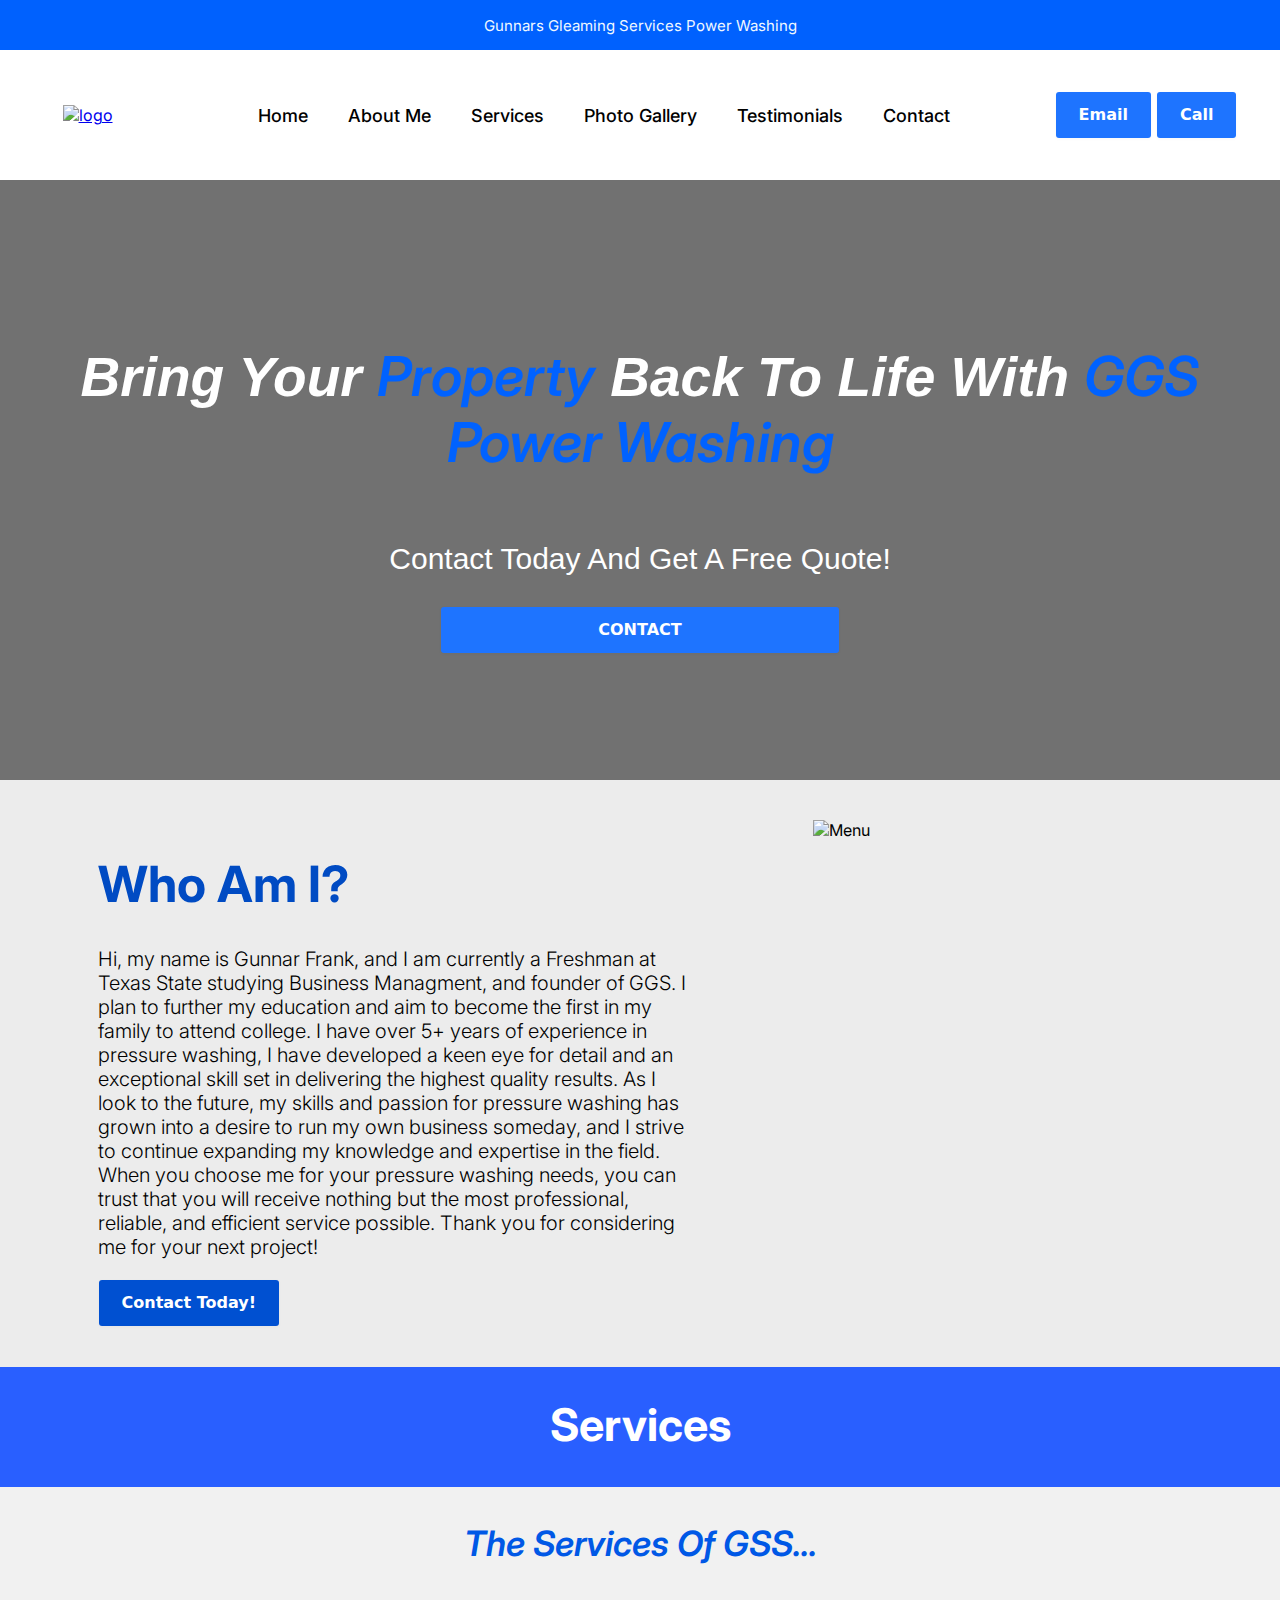
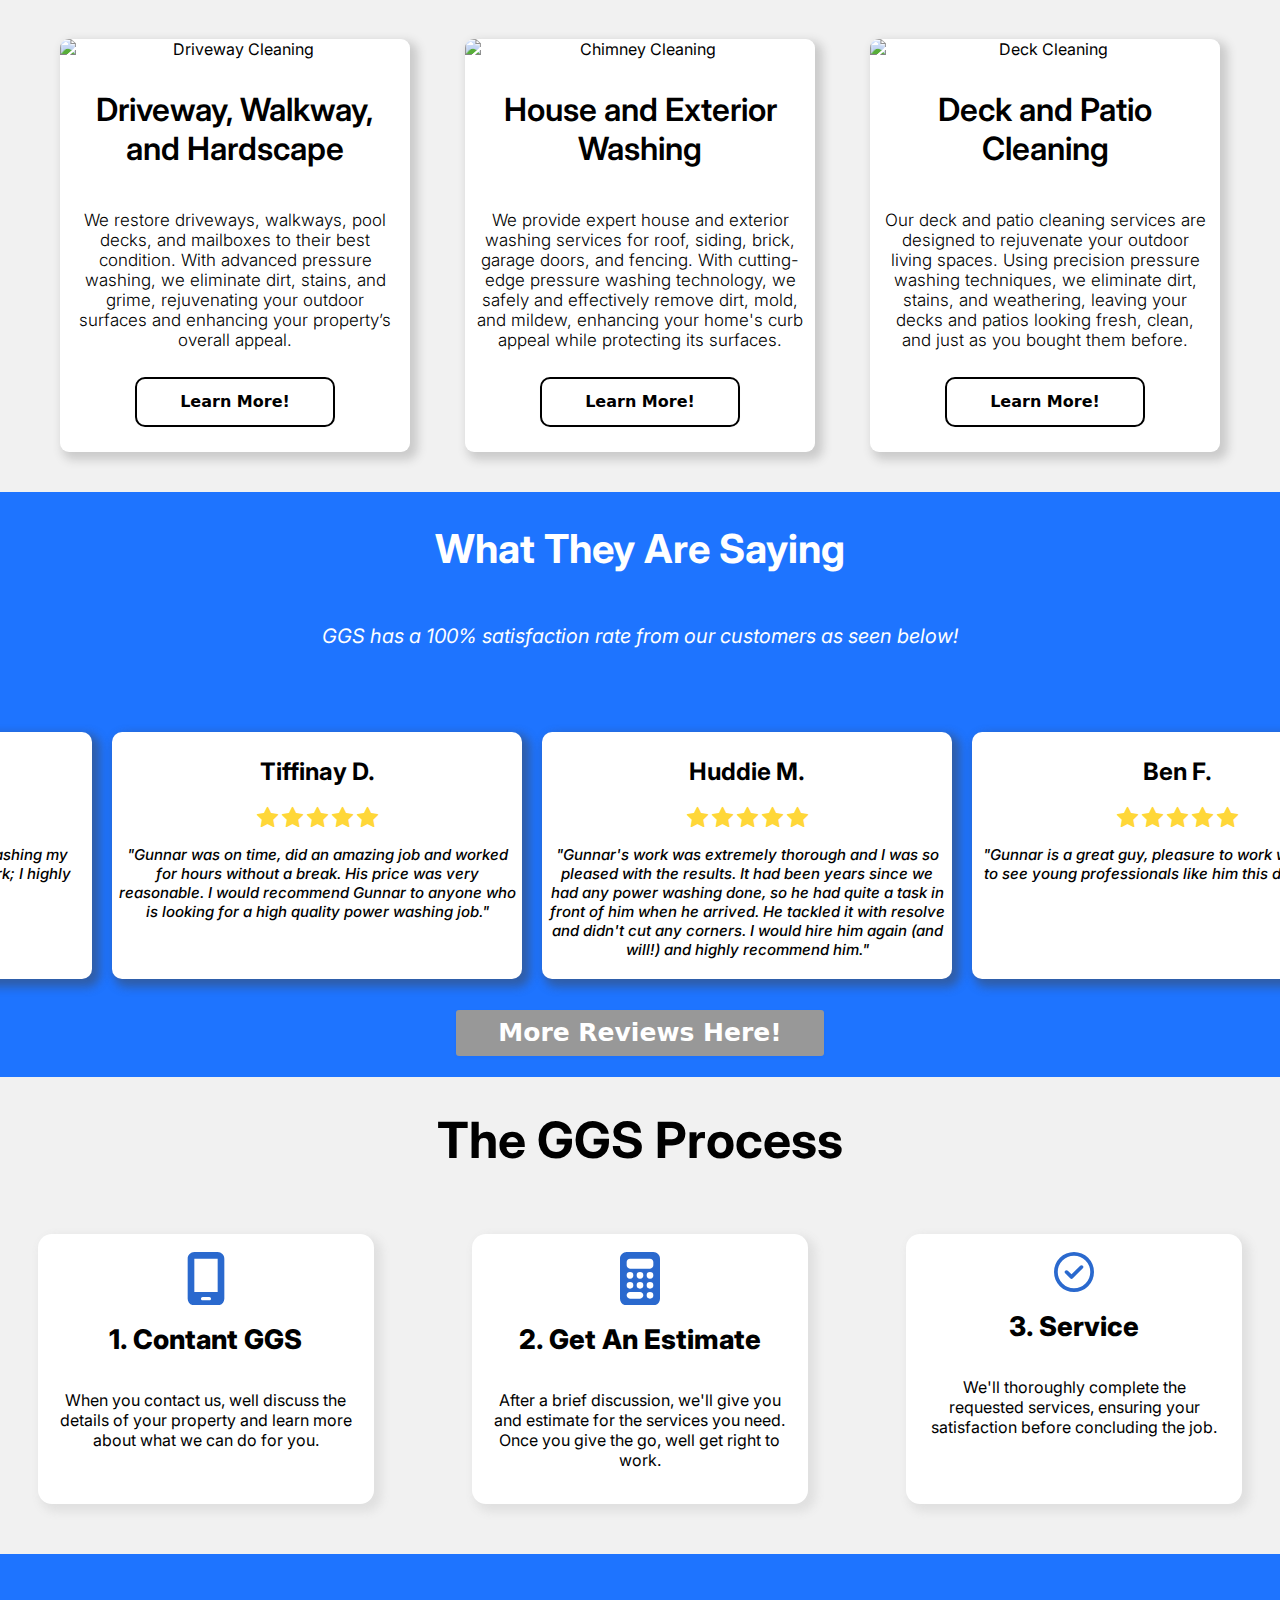
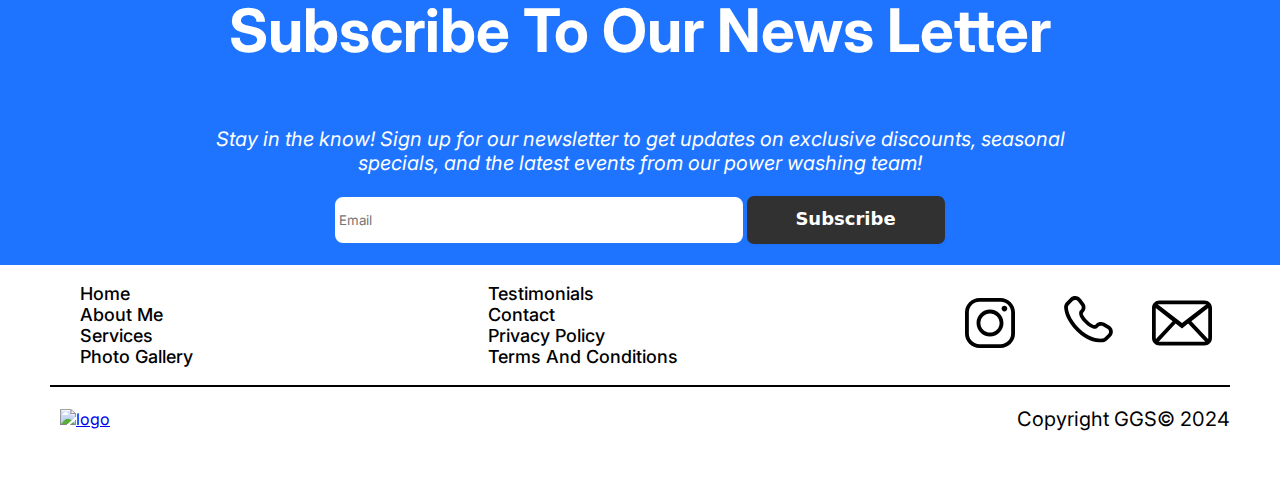
==== commit 82410703: "contact fix?" ====
--- a/index.html
+++ b/index.html
@@ -1,6 +1,7 @@
 <!DOCTYPE html>
 <html lang="en">
     <head>
+        <link rel="icon" href="https://freelance-bucket-1.s3.us-east-2.amazonaws.com/gunnar-power-washing+/FullLogo_Transparent_NoBuffer.png" type="image/png">
 
     <meta name="description" content="Professional power washing services in the state of Texas. We make your property shine with top-quality equipment and eco-friendly cleaning solutions.">
     <meta name="keywords" content="power washing, pressure washing, exterior cleaning, eco-friendly power washing, driveway cleaning, deck cleaning,Austin, San Antonio, San Marcos, Kyle, Buda,  Texas">
--- a/styles.css
+++ b/styles.css
@@ -499,7 +499,6 @@
     justify-content: center;
     font-size: 28px;
     font-weight: 600;
-    font-style: ;
     background-color: rgba(228, 228, 228, 0.508);
 
 }
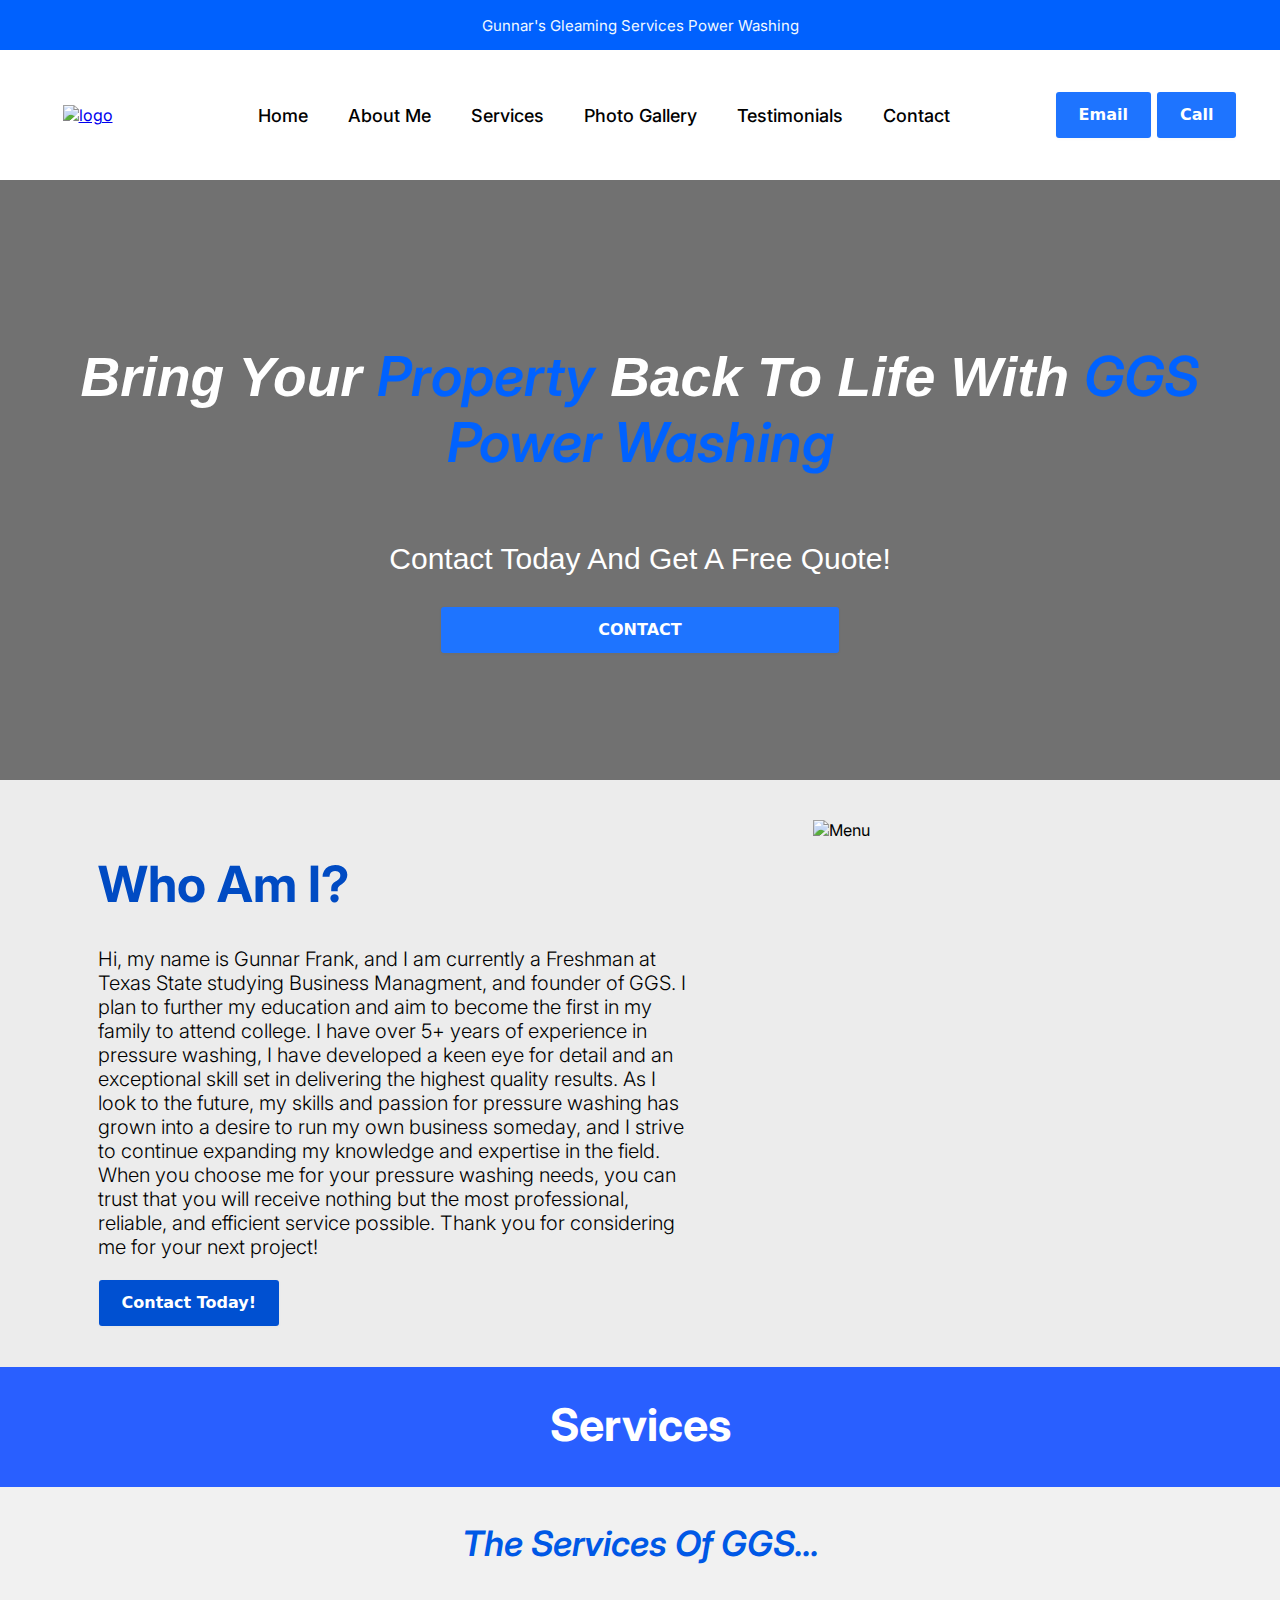
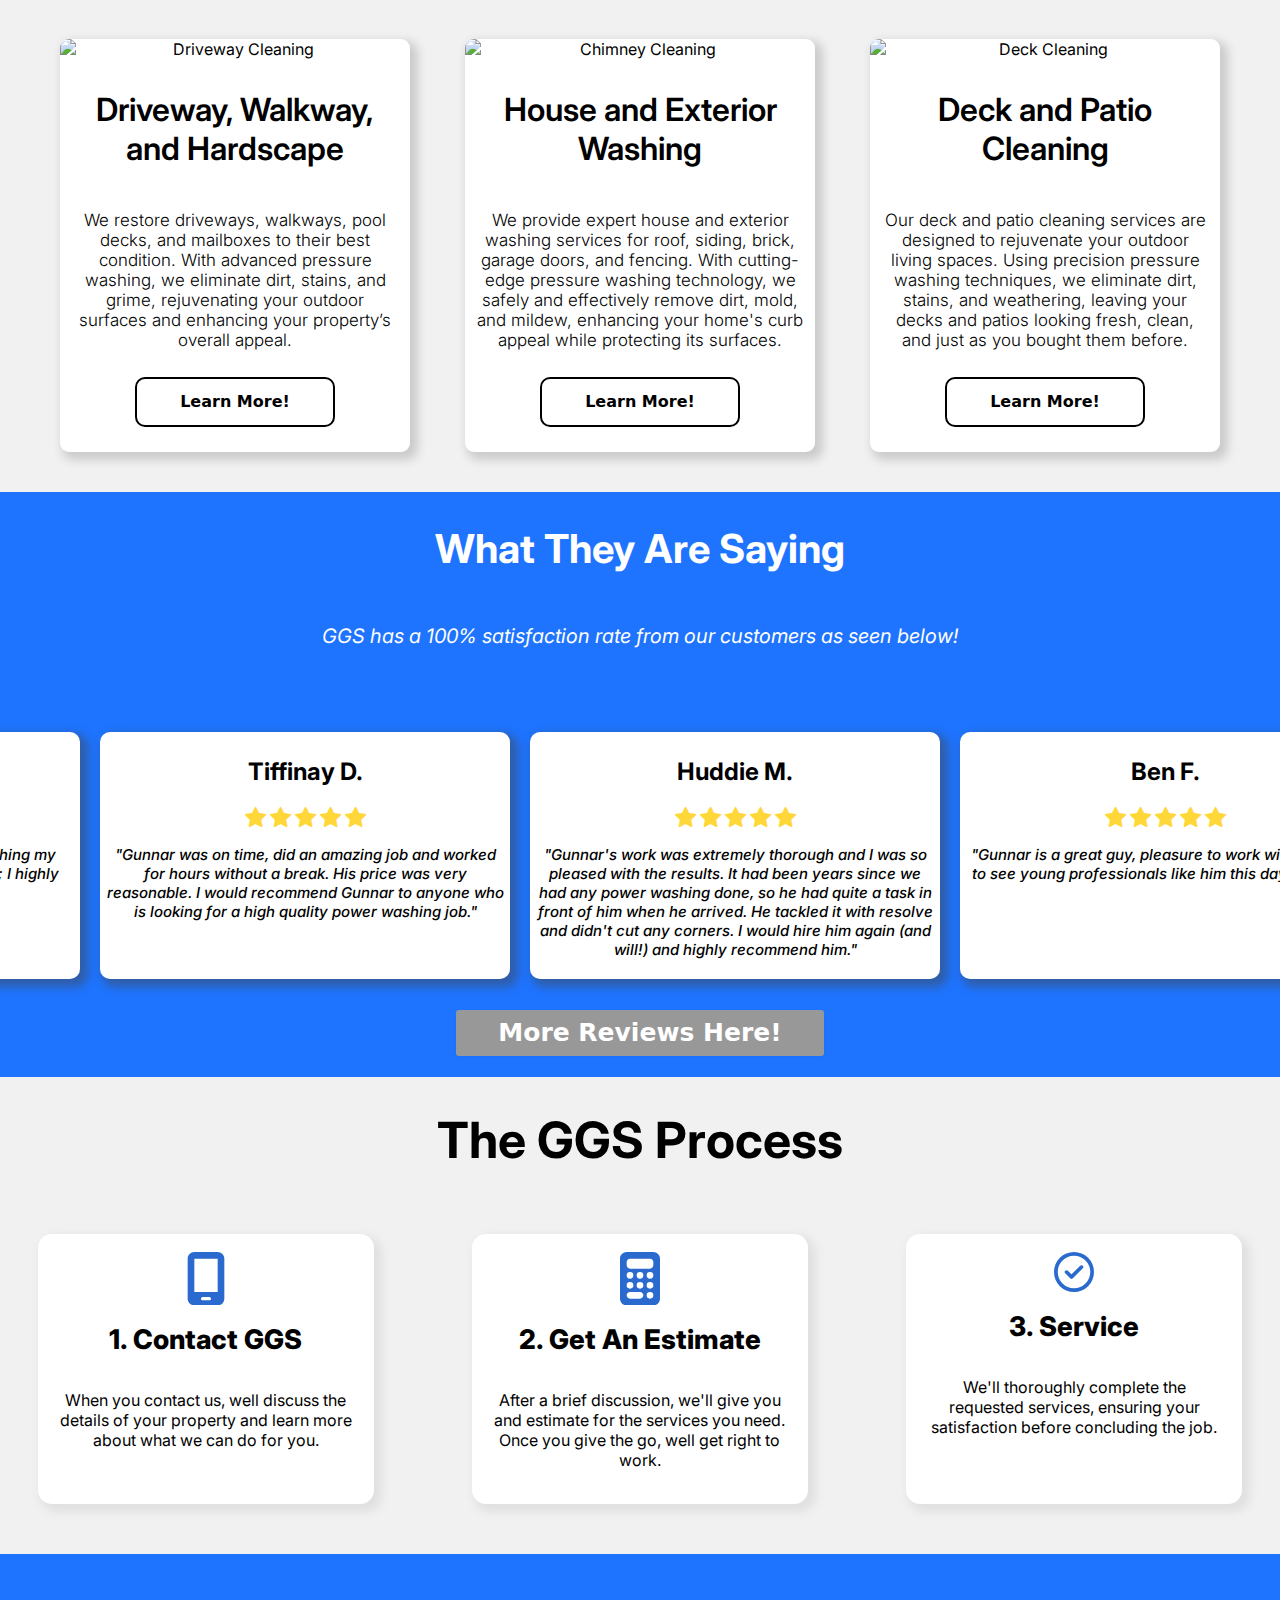
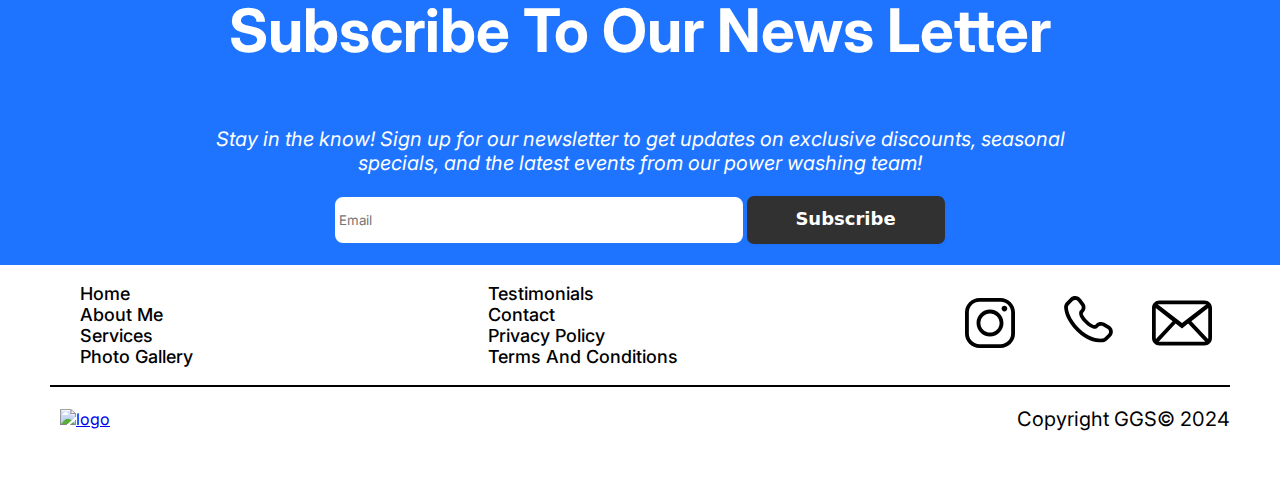
==== commit 939c4c91: "gunnar contact updates" ====
--- a/index.html
+++ b/index.html
@@ -24,7 +24,7 @@
     
     <header class="head-head">
         <div class="toptop-line">
-            <p>Gunnars Gleaming Services Power Washing</p>
+            <p>Gunnar's Gleaming Services Power Washing</p>
         </div>
         <div class="head">
             <a class="logo-logo" href="index.html">
@@ -152,7 +152,7 @@
 
 
         <div class="three-head-2">
-            <p>The Services Of GSS...</p>
+            <p>The Services Of GGS...</p>
         </div>
         <div class="three-containers">
 
@@ -282,7 +282,7 @@
             <div class="five-box">
                 <svg class="five-svg" xmlns="http://www.w3.org/2000/svg" viewBox="0 0 384 512"><path d="M16 64C16 28.7 44.7 0 80 0L304 0c35.3 0 64 28.7 64 64l0 384c0 35.3-28.7 64-64 64L80 512c-35.3 0-64-28.7-64-64L16 64zM144 448c0 8.8 7.2 16 16 16l64 0c8.8 0 16-7.2 16-16s-7.2-16-16-16l-64 0c-8.8 0-16 7.2-16 16zM304 64L80 64l0 320 224 0 0-320z"/></svg>
                 <h1>
-                    1. Contant GGS</h1>
+                    1. Contact GGS</h1>
                 <p>When you contact us, well discuss the details of your property 
                     and learn more about what we can do for you.
                 </p>
--- a/styles.css
+++ b/styles.css
@@ -139,7 +139,7 @@
     top: 75%;
 }
 .ham-menu.active span {
-    background-color: white;
+    background-color: rgb(0, 0, 0);
 }
 .ham-menu.active span:nth-child(1) {
     top: 50%;
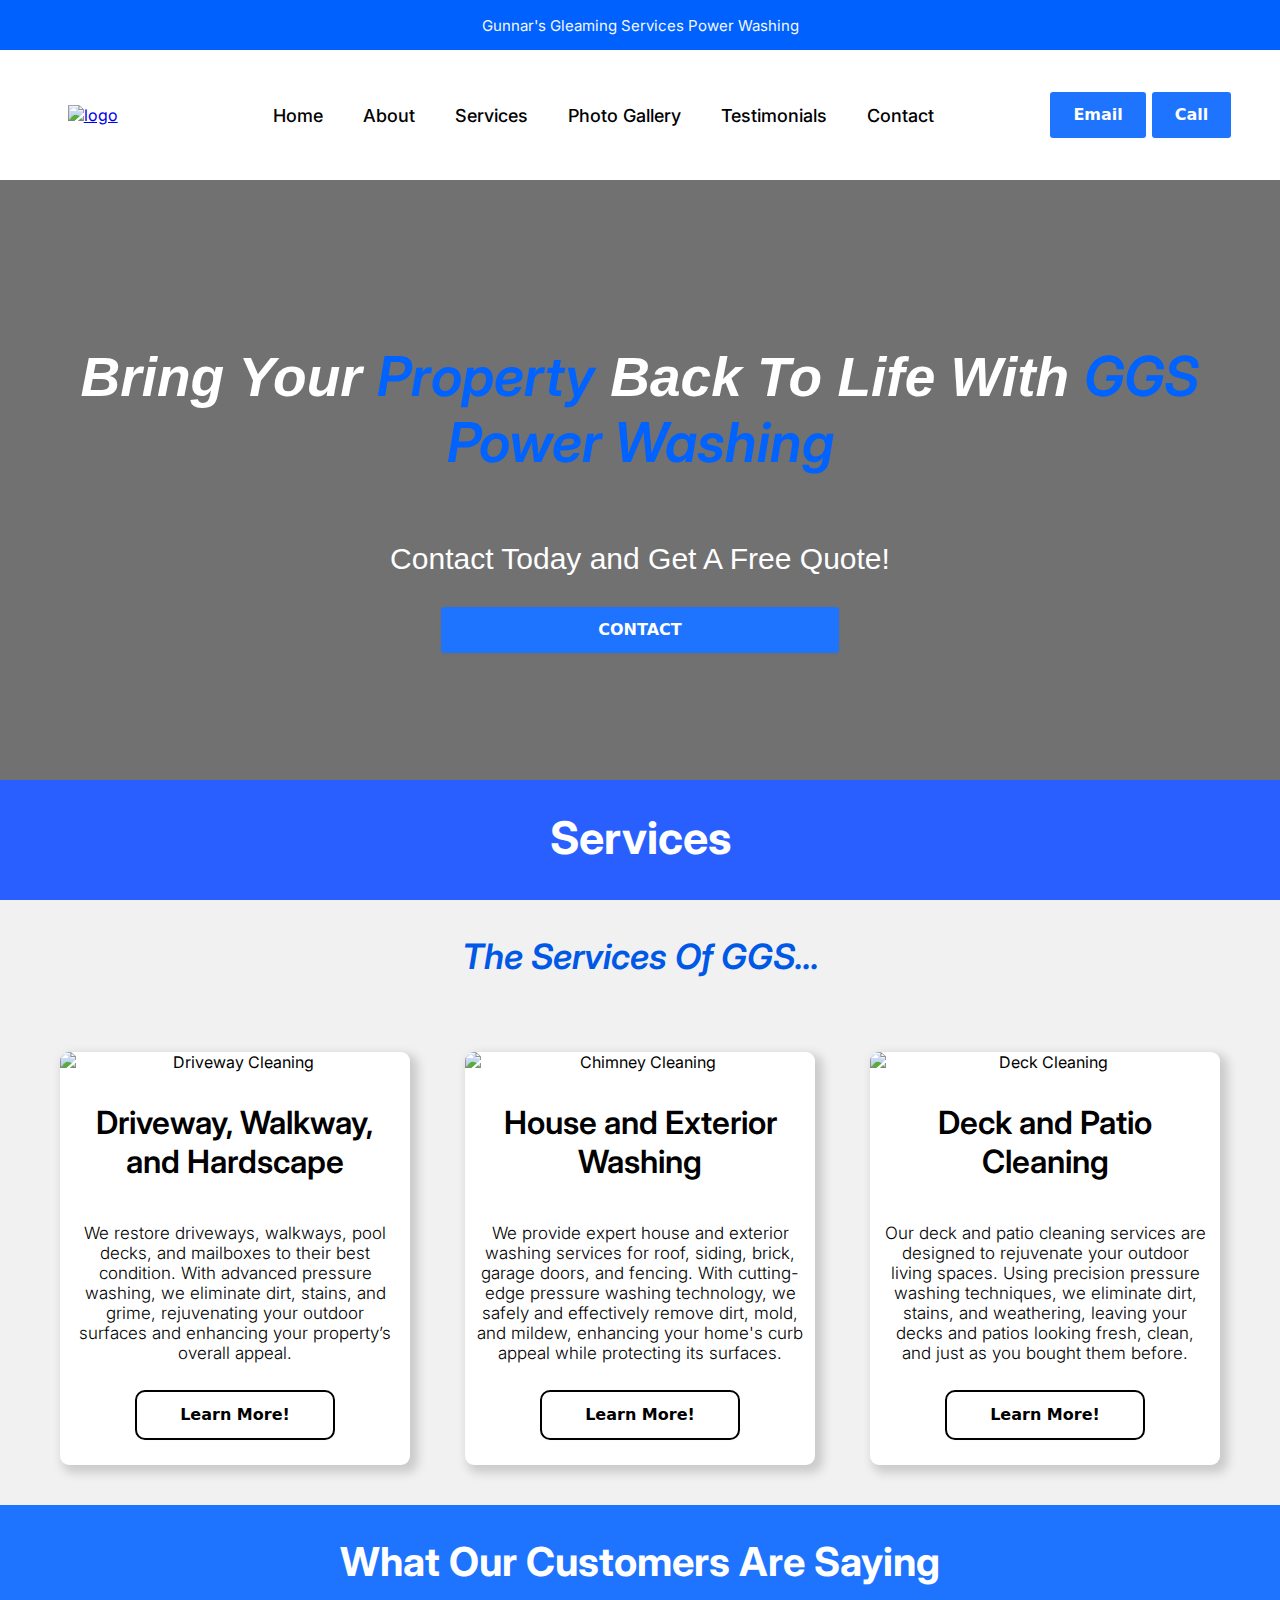
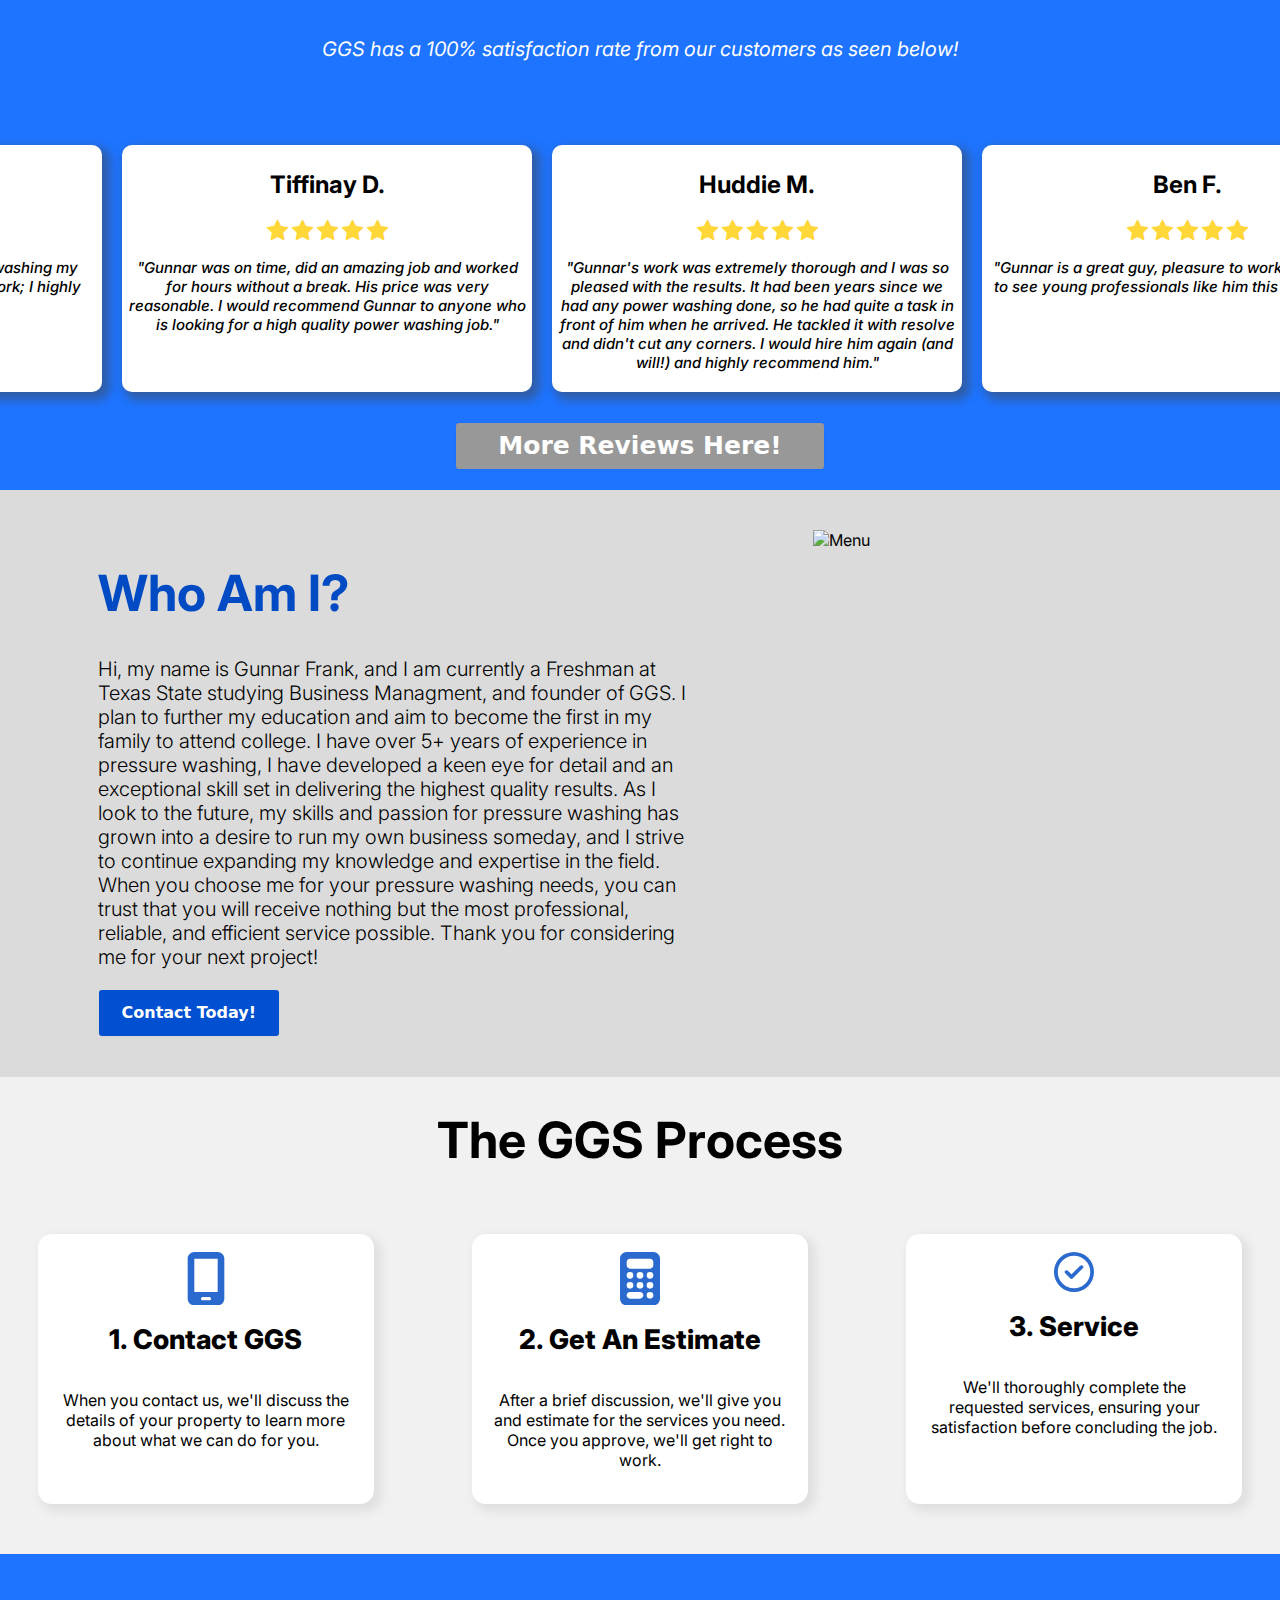
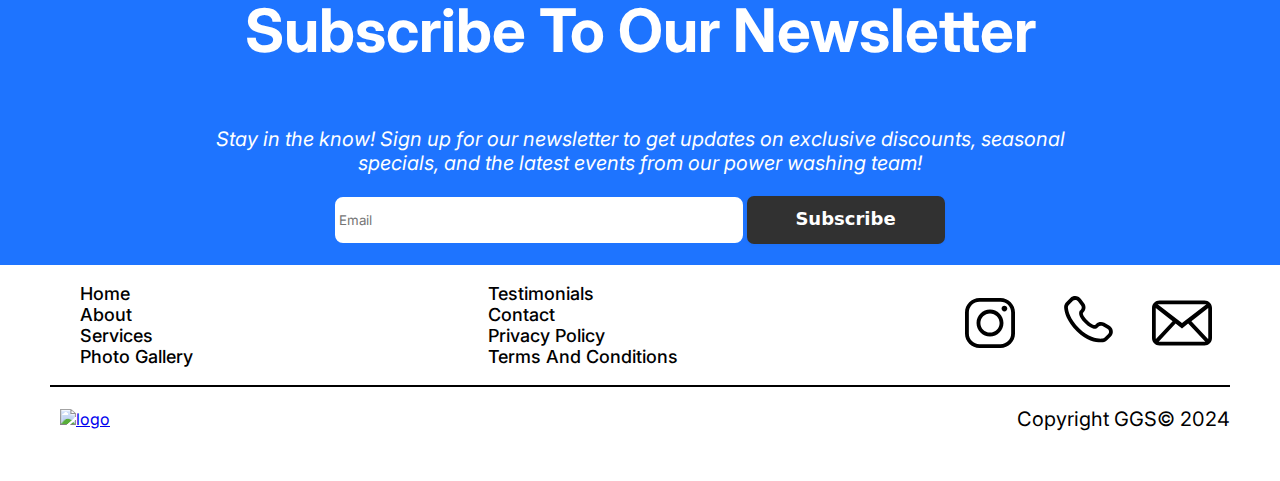
==== commit 18763d64: "updates again" ====
--- a/index.html
+++ b/index.html
@@ -33,7 +33,7 @@
 
             <ul class="links one">
                 <li><a href="index.html">Home</a></li>
-                <li><a href="pages/aboutme.html">About Me</a></li>
+                <li><a href="pages/aboutme.html">About</a></li>
                 <li><a href="pages/services.html">Services</a></li>
                 <li><a href="pages/gallery.html">Photo Gallery</a></li>
                 <li><a href="pages/testimonials.html">Testimonials</a></li>
@@ -53,7 +53,7 @@
     <div class="off-screen-menu">
         <ul class="">
             <li><a href="index.html">Home</a></li>
-            <li><a href="pages/aboutme.html">About Me</a></li>
+            <li><a href="pages/aboutme.html">About</a></li>
             <li><a href="pages/services.html">Services</a></li>
             <li><a href="pages/gallery.html">Photo Gallery</a></li>
             <li><a href="pages/testimonials.html">Testimonials</a></li>
@@ -122,7 +122,7 @@
             
             <div class="overlay-text">
                 <h1>Bring Your <span class="highlight-ot">Property</span> Back To Life With <span class="highlight-ot">GGS Power Washing</span></h1>
-                <p>Contact Today And Get A Free Quote!</p>
+                <p>Contact Today and Get A Free Quote!</p>
                 <a href="pages/contact.html"><button class="button-5">CONTACT</button></a>
             </div>
         </div>
@@ -130,6 +130,133 @@
 
     
 
+    <div class="three-services">
+        <div class="three-head">
+            <h1>Services</h1>
+        </div>
+
+
+        <div class="three-head-2">
+            <p>The Services Of GGS...</p>
+        </div>
+        <div class="three-containers">
+
+
+            <div class="box-3">
+                <img src="https://freelance-bucket-1.s3.us-east-2.amazonaws.com/gunnar-power-washing+/driveway.jpeg" alt="Driveway Cleaning" width="auto" height="200">
+
+                <div class="three-text">
+                    <h1>Driveway, Walkway, and Hardscape</h1>
+                    <p>We restore driveways, walkways, pool decks, and mailboxes to their best condition. With advanced pressure washing, we eliminate dirt, stains, and grime, rejuvenating your outdoor surfaces and enhancing your property’s overall appeal.</p>
+                </div>
+
+                <a href="pages/services.html">
+                    <button class="button-5 three-buttons">Learn More!</button>
+                </a>            </div>
+
+            <div class="box-3">
+                <img src="https://freelance-bucket-1.s3.us-east-2.amazonaws.com/gunnar-power-washing+/roof.jpeg" alt="Chimney Cleaning" width="auto" height="200">
+
+                <div class="three-text">
+                    <h1>House and Exterior Washing</h1>
+                    <p>We provide expert house and exterior washing services for roof, siding, brick, garage doors, and fencing. With cutting-edge pressure washing technology, we safely and effectively remove dirt, mold, and mildew, enhancing your home's curb appeal while protecting its surfaces.</p>
+                </div>
+
+                <a href="pages/services.html">
+                    <button class="button-5 three-buttons">Learn More!</button>
+                </a>
+            </div>
+
+            <div class="box-3">
+                <img src="https://freelance-bucket-1.s3.us-east-2.amazonaws.com/gunnar-power-washing+/patioimg" alt="Deck Cleaning" width="auto" height="200">
+                <div class="three-text">
+                    <h1>Deck and Patio Cleaning</h1>
+                    <p>Our deck and patio cleaning services are designed to rejuvenate your outdoor living spaces. Using precision pressure washing techniques, we eliminate dirt, stains, and weathering, leaving your decks and patios looking fresh, clean, and just as you bought them before.</p>
+                </div>
+                <a href="pages/services.html">
+                    <button class="button-5 three-buttons">Learn More!</button>
+                </a>
+            </div>
+        </div>
+    </div>
+
+
+
+
+    <div class="four-carousel-container">
+
+        <div class="four-test">
+            <h1>What Our Customers Are Saying</h1>
+            <p>GGS has a 100% satisfaction rate from our customers as seen below!</p>
+        </div>
+        <div class="carousel_items">
+    
+            <div class="carousel_item item1">
+                <h2 class="name-4">Huddie M.</h2>
+                <div class="stars">
+                    <span class="fa fa-star checked"></span>
+                    <span class="fa fa-star checked"></span>
+                    <span class="fa fa-star checked"></span>
+                    <span class="fa fa-star checked"></span>
+                    <span class="fa fa-star checked"></span>
+                </div>
+                <p class="review-4">"Gunnar's work was extremely thorough and I was so pleased with the results. It had been years since we had any power washing done, so he had quite a task in front of him when he arrived. He tackled it with resolve and didn't cut any corners. I would hire him again (and will!) and highly recommend him."</p>
+            </div>
+            
+            <div class="carousel_item item2">
+                <h2 class="name-4">Ben F.</h2>
+                <div class="stars">
+                    <span class="fa fa-star checked"></span>
+                    <span class="fa fa-star checked"></span>
+                    <span class="fa fa-star checked"></span>
+                    <span class="fa fa-star checked"></span>
+                    <span class="fa fa-star checked"></span>
+                </div>
+                <p class="review-4">"Gunnar is a great guy, pleasure to work with. It's nice to see young professionals like him this day and age."</p>
+            </div>
+            
+            <div class="carousel_item item3">
+                <h2 class="name-4">Lucia P.</h2>
+                <div class="stars">
+                    <span class="fa fa-star checked"></span>
+                    <span class="fa fa-star checked"></span>
+                    <span class="fa fa-star checked"></span>
+                    <span class="fa fa-star checked"></span>
+                    <span class="fa fa-star checked"></span>
+                </div>
+                <p class="review-4">"Gunnar is super thorough and does very high quality work. I really appreciate his high attention to detail. He is also a great communicator and so easy to work with!"</p>
+            </div>
+            
+            <div class="carousel_item item4">
+                <h2 class="name-4">Jefforson G.</h2>
+                <div class="stars">
+                    <span class="fa fa-star checked"></span>
+                    <span class="fa fa-star checked"></span>
+                    <span class="fa fa-star checked"></span>
+                    <span class="fa fa-star checked"></span>
+                    <span class="fa fa-star checked"></span>
+                </div>
+                <p class="review-4">"Gunnar did a super job for me power-washing my home! A good young man doing good work; I highly recommend him."</p>
+            </div>
+            
+            <div class="carousel_item item5">
+                <h2 class="name-4">Tiffinay D.</h2>
+                <div class="stars">
+                    <span class="fa fa-star checked"></span>
+                    <span class="fa fa-star checked"></span>
+                    <span class="fa fa-star checked"></span>
+                    <span class="fa fa-star checked"></span>
+                    <span class="fa fa-star checked"></span>
+                </div>
+                <p class="review-4">"Gunnar was on time, did an amazing job and worked for hours without a break. His price was very reasonable. I would recommend Gunnar to anyone who is looking for a high quality power washing job."</p>
+            </div>
+    
+        </div>
+        <a href="pages/testimonials.html">
+        <button class="button-5 review-button">More Reviews Here!</button>
+        </a>
+    </div>
+    
     <div class="two-about">
         <div class="two-words">
           <h1>Who Am I?</h1>
@@ -145,132 +272,6 @@
     </div>
 
 
-    <div class="three-services">
-        <div class="three-head">
-            <h1>Services</h1>
-        </div>
-
-
-        <div class="three-head-2">
-            <p>The Services Of GGS...</p>
-        </div>
-        <div class="three-containers">
-
-
-            <div class="box-3">
-                <img src="https://freelance-bucket-1.s3.us-east-2.amazonaws.com/gunnar-power-washing+/driveway.jpeg" alt="Driveway Cleaning" width="auto" height="200">
-
-                <div class="three-text">
-                    <h1>Driveway, Walkway, and Hardscape</h1>
-                    <p>We restore driveways, walkways, pool decks, and mailboxes to their best condition. With advanced pressure washing, we eliminate dirt, stains, and grime, rejuvenating your outdoor surfaces and enhancing your property’s overall appeal.</p>
-                </div>
-
-                <a href="pages/services.html">
-                    <button class="button-5 three-buttons">Learn More!</button>
-                </a>            </div>
-
-            <div class="box-3">
-                <img src="https://freelance-bucket-1.s3.us-east-2.amazonaws.com/gunnar-power-washing+/roof.jpeg" alt="Chimney Cleaning" width="auto" height="200">
-
-                <div class="three-text">
-                    <h1>House and Exterior Washing</h1>
-                    <p>We provide expert house and exterior washing services for roof, siding, brick, garage doors, and fencing. With cutting-edge pressure washing technology, we safely and effectively remove dirt, mold, and mildew, enhancing your home's curb appeal while protecting its surfaces.</p>
-                </div>
-
-                <a href="pages/services.html">
-                    <button class="button-5 three-buttons">Learn More!</button>
-                </a>
-            </div>
-
-            <div class="box-3">
-                <img src="https://freelance-bucket-1.s3.us-east-2.amazonaws.com/gunnar-power-washing+/patioimg" alt="Deck Cleaning" width="auto" height="200">
-                <div class="three-text">
-                    <h1>Deck and Patio Cleaning</h1>
-                    <p>Our deck and patio cleaning services are designed to rejuvenate your outdoor living spaces. Using precision pressure washing techniques, we eliminate dirt, stains, and weathering, leaving your decks and patios looking fresh, clean, and just as you bought them before.</p>
-                </div>
-                <a href="pages/services.html">
-                    <button class="button-5 three-buttons">Learn More!</button>
-                </a>
-            </div>
-        </div>
-    </div>
-
-
-    <div class="four-carousel-container">
-
-        <div class="four-test">
-            <h1>What They Are Saying</h1>
-            <p>GGS has a 100% satisfaction rate from our customers as seen below!</p>
-        </div>
-        <div class="carousel_items">
-    
-            <div class="carousel_item item1">
-                <h2 class="name-4">Huddie M.</h2>
-                <div class="stars">
-                    <span class="fa fa-star checked"></span>
-                    <span class="fa fa-star checked"></span>
-                    <span class="fa fa-star checked"></span>
-                    <span class="fa fa-star checked"></span>
-                    <span class="fa fa-star checked"></span>
-                </div>
-                <p class="review-4">"Gunnar's work was extremely thorough and I was so pleased with the results. It had been years since we had any power washing done, so he had quite a task in front of him when he arrived. He tackled it with resolve and didn't cut any corners. I would hire him again (and will!) and highly recommend him."</p>
-            </div>
-            
-            <div class="carousel_item item2">
-                <h2 class="name-4">Ben F.</h2>
-                <div class="stars">
-                    <span class="fa fa-star checked"></span>
-                    <span class="fa fa-star checked"></span>
-                    <span class="fa fa-star checked"></span>
-                    <span class="fa fa-star checked"></span>
-                    <span class="fa fa-star checked"></span>
-                </div>
-                <p class="review-4">"Gunnar is a great guy, pleasure to work with. It's nice to see young professionals like him this day and age."</p>
-            </div>
-            
-            <div class="carousel_item item3">
-                <h2 class="name-4">Lucia P.</h2>
-                <div class="stars">
-                    <span class="fa fa-star checked"></span>
-                    <span class="fa fa-star checked"></span>
-                    <span class="fa fa-star checked"></span>
-                    <span class="fa fa-star checked"></span>
-                    <span class="fa fa-star checked"></span>
-                </div>
-                <p class="review-4">"Gunnar is super thorough and does very high quality work. I really appreciate his high attention to detail. He is also a great communicator and so easy to work with!"</p>
-            </div>
-            
-            <div class="carousel_item item4">
-                <h2 class="name-4">Jefforson G.</h2>
-                <div class="stars">
-                    <span class="fa fa-star checked"></span>
-                    <span class="fa fa-star checked"></span>
-                    <span class="fa fa-star checked"></span>
-                    <span class="fa fa-star checked"></span>
-                    <span class="fa fa-star checked"></span>
-                </div>
-                <p class="review-4">"Gunnar did a super job for me power-washing my home! A good young man doing good work; I highly recommend him."</p>
-            </div>
-            
-            <div class="carousel_item item5">
-                <h2 class="name-4">Tiffinay D.</h2>
-                <div class="stars">
-                    <span class="fa fa-star checked"></span>
-                    <span class="fa fa-star checked"></span>
-                    <span class="fa fa-star checked"></span>
-                    <span class="fa fa-star checked"></span>
-                    <span class="fa fa-star checked"></span>
-                </div>
-                <p class="review-4">"Gunnar was on time, did an amazing job and worked for hours without a break. His price was very reasonable. I would recommend Gunnar to anyone who is looking for a high quality power washing job."</p>
-            </div>
-    
-        </div>
-        <a href="pages/testimonials.html">
-        <button class="button-5 review-button">More Reviews Here!</button>
-        </a>
-    </div>
-    
-
       <div class="five-why">
 
         <div class="five-head">
@@ -283,8 +284,8 @@
                 <svg class="five-svg" xmlns="http://www.w3.org/2000/svg" viewBox="0 0 384 512"><path d="M16 64C16 28.7 44.7 0 80 0L304 0c35.3 0 64 28.7 64 64l0 384c0 35.3-28.7 64-64 64L80 512c-35.3 0-64-28.7-64-64L16 64zM144 448c0 8.8 7.2 16 16 16l64 0c8.8 0 16-7.2 16-16s-7.2-16-16-16l-64 0c-8.8 0-16 7.2-16 16zM304 64L80 64l0 320 224 0 0-320z"/></svg>
                 <h1>
                     1. Contact GGS</h1>
-                <p>When you contact us, well discuss the details of your property 
-                    and learn more about what we can do for you.
+                <p>When you contact us, we'll discuss the details of your property 
+                    to learn more about what we can do for you.
                 </p>
             </div>
 
@@ -293,7 +294,7 @@
                 <h1>
                     2. Get An Estimate</h1>
                 <p>After a brief discussion, we'll give you and estimate for the services you need.
-                    Once you give the go, well get right to work.
+                    Once you approve, we'll get right to work.
                 </p>
             </div>
 
@@ -310,7 +311,7 @@
 
 
       <div class="six-news">
-        <h1>Subscribe To Our News Letter</h1>
+        <h1>Subscribe To Our Newsletter</h1>
        <p>Stay in the know! Sign up for our newsletter to get updates on exclusive discounts, seasonal specials, and the latest events from our power washing team!</p>  
 <!-- HTML Form -->
 <form id="subscribe-form" action="https://docs.google.com/forms/d/e/1FAIpQLSdR6-OKqbccNwNvDhC7sLPhl8JEltFo4cZWAuVzO031aDTlxQ/formResponse" method="POST" target="_blank" onsubmit="showThankYouMessage(event)">
@@ -347,7 +348,7 @@
             
             <ul class="links one two-foot">
                 <li><a href="index.html">Home</a></li>
-                <li><a href="pages/aboutme.html">About Me</a></li>
+                <li><a href="pages/aboutme.html">About</a></li>
                 <li><a href="pages/services.html">Services</a></li>
                 <li><a href="pages/gallery.html">Photo Gallery</a></li>
                
--- a/styles.css
+++ b/styles.css
@@ -413,7 +413,7 @@
 .two-about{
     display: flex;
     padding: 40px;
-    background-color: rgb(236, 236, 236);
+    background-color: rgb(219, 219, 219);
     justify-content: space-around;
     flex-wrap: wrap;
 }
@@ -448,7 +448,7 @@
         color: #004bc3;
     }
     .two-about p{
-        font-size: 18px;
+        font-size: 16.5px;
     }
     .two-words{
         display: flex;
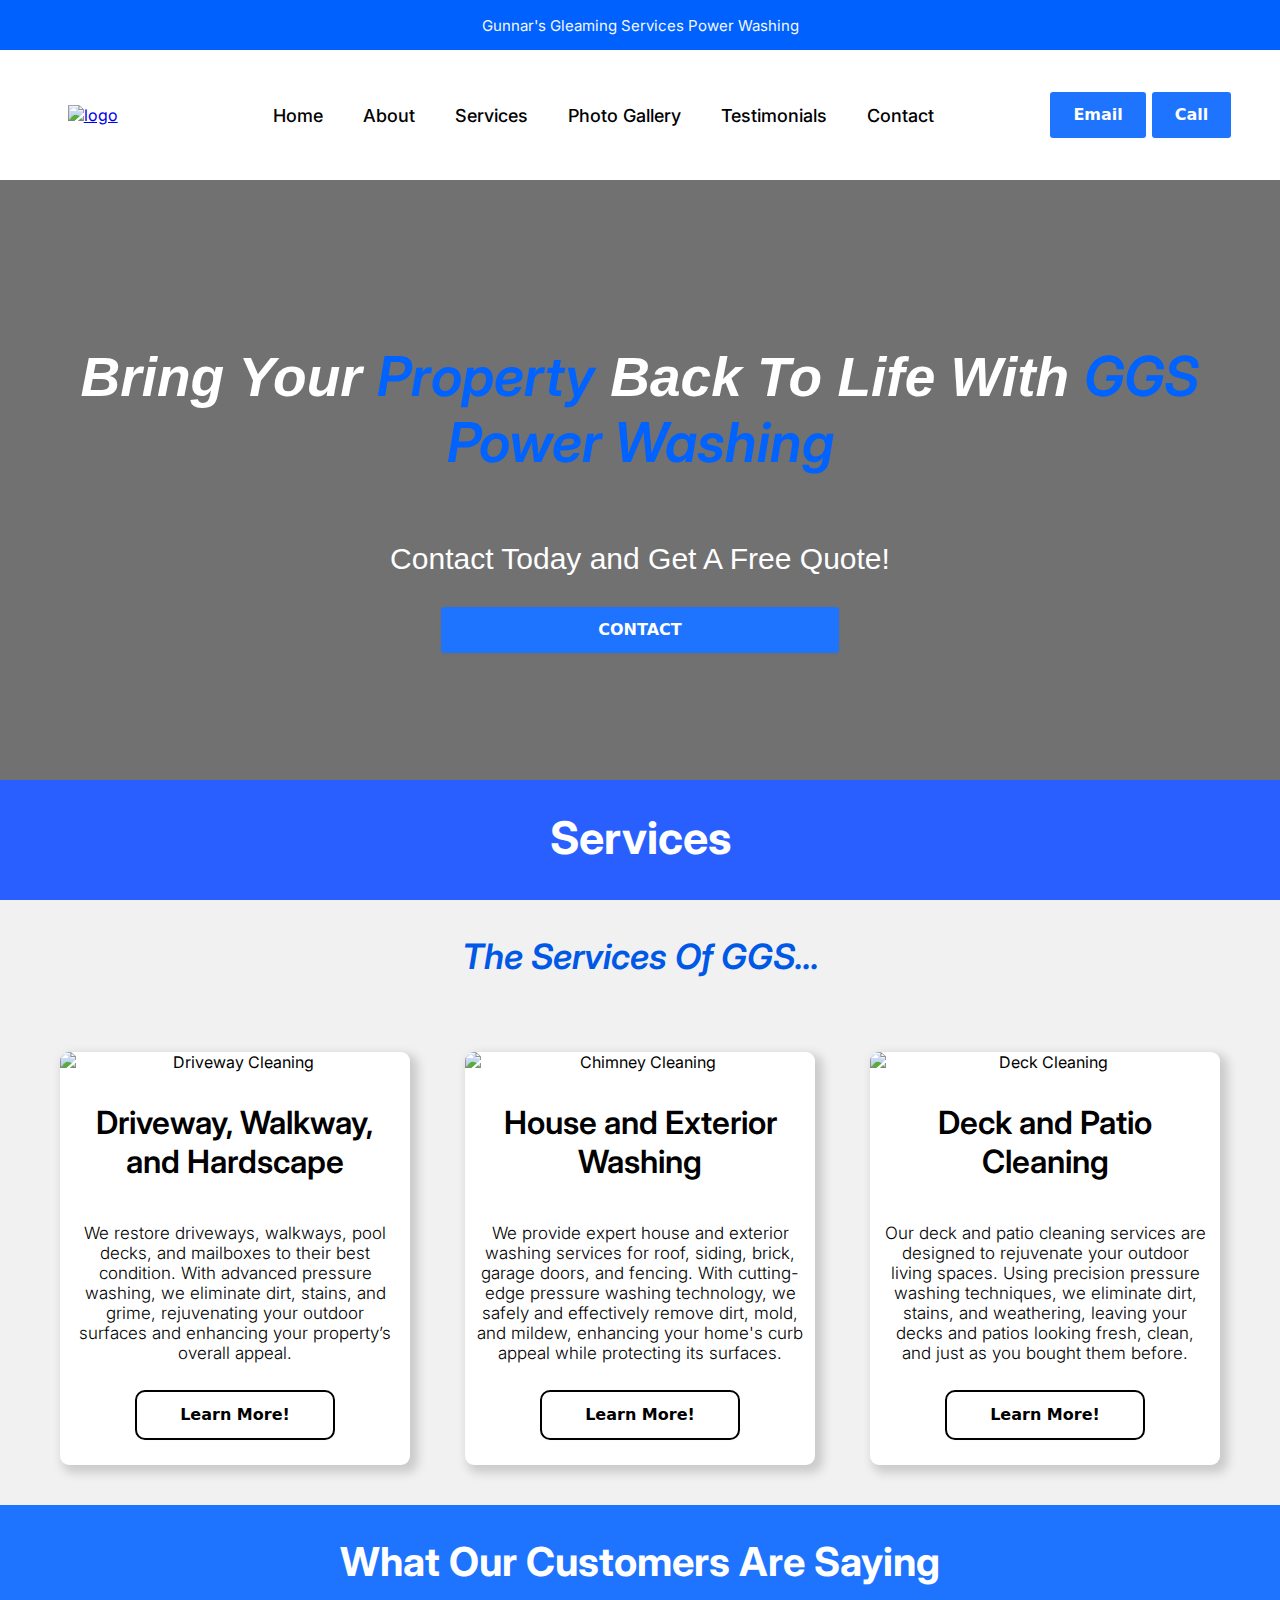
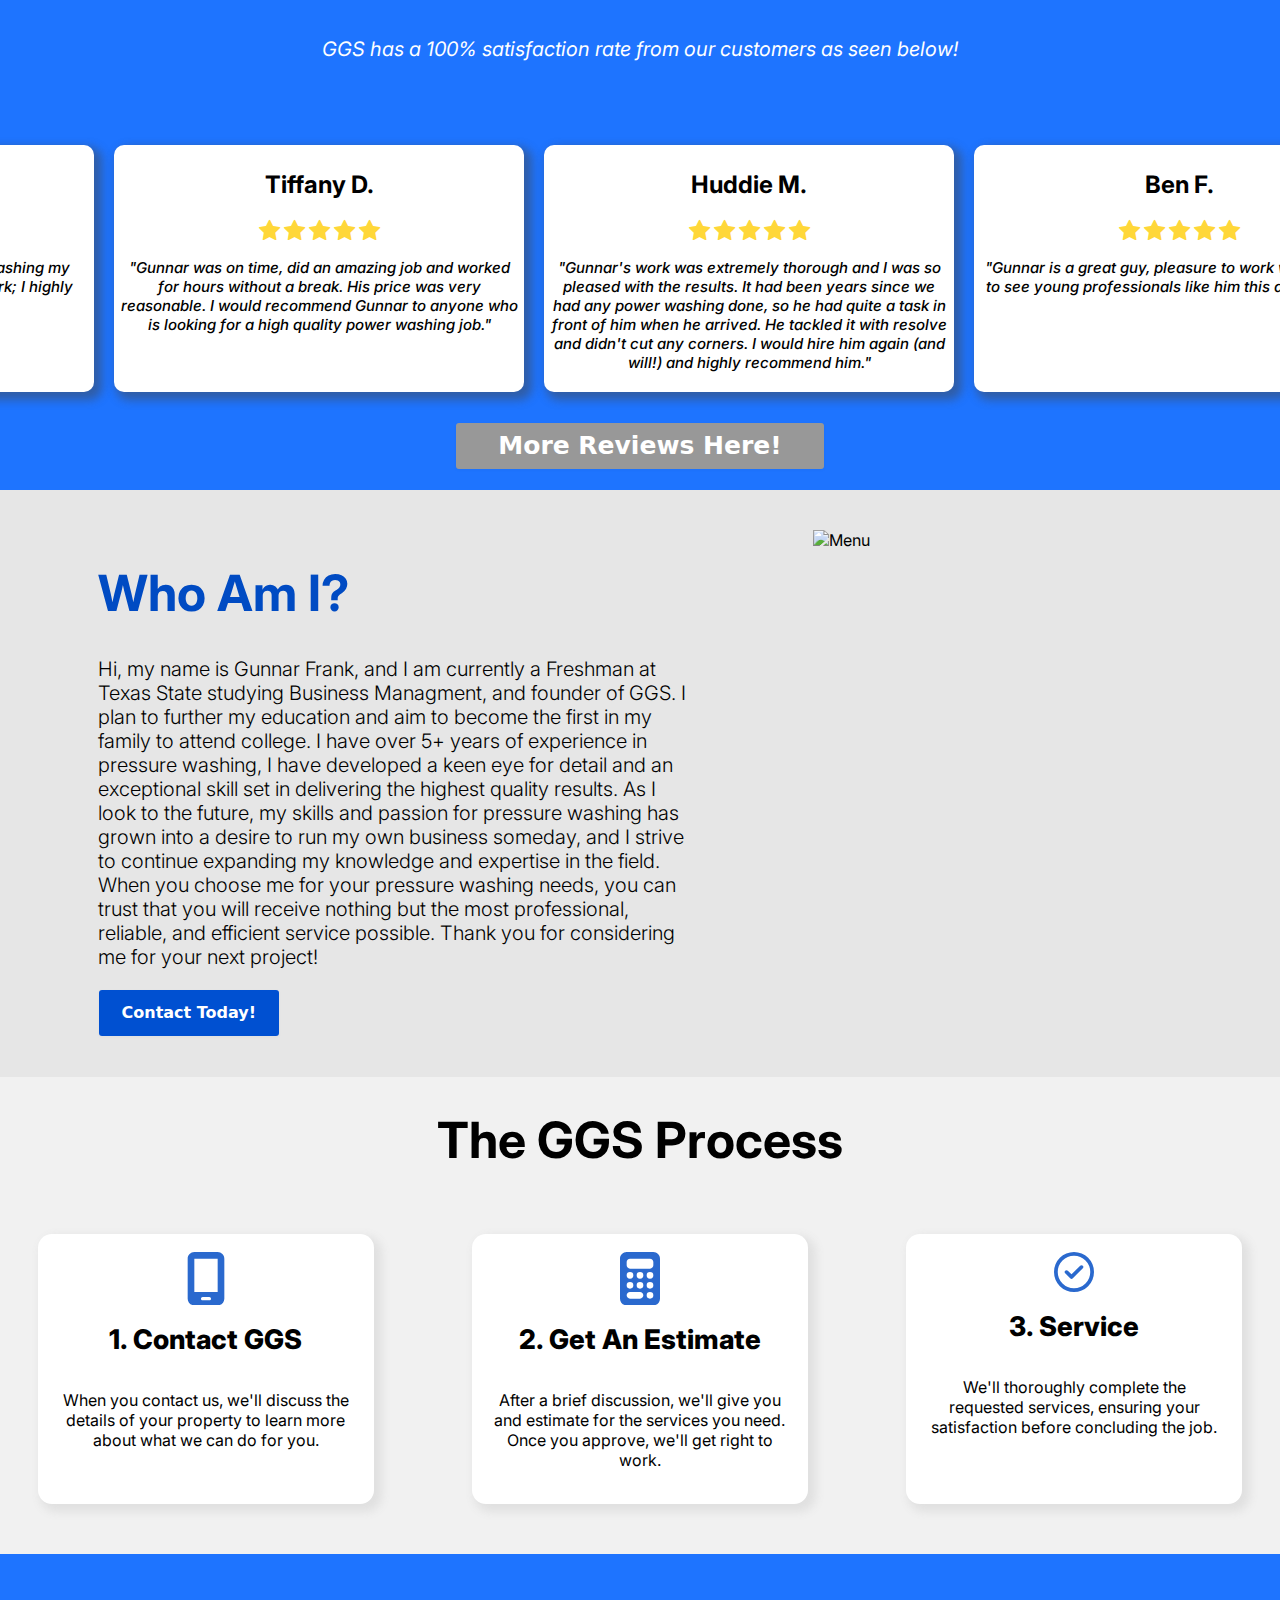
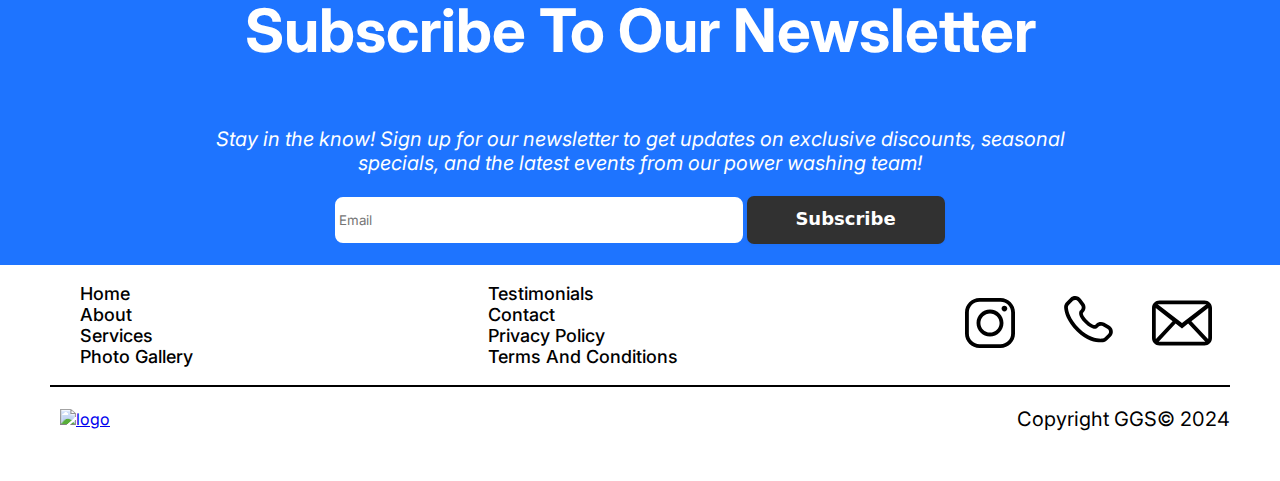
==== commit f249ad21: "spelling update 12" ====
--- a/index.html
+++ b/index.html
@@ -228,7 +228,7 @@
             </div>
             
             <div class="carousel_item item4">
-                <h2 class="name-4">Jefforson G.</h2>
+                <h2 class="name-4">Jefferson G.</h2>
                 <div class="stars">
                     <span class="fa fa-star checked"></span>
                     <span class="fa fa-star checked"></span>
@@ -240,7 +240,7 @@
             </div>
             
             <div class="carousel_item item5">
-                <h2 class="name-4">Tiffinay D.</h2>
+                <h2 class="name-4">Tiffany D.</h2>
                 <div class="stars">
                     <span class="fa fa-star checked"></span>
                     <span class="fa fa-star checked"></span>
--- a/styles.css
+++ b/styles.css
@@ -413,7 +413,7 @@
 .two-about{
     display: flex;
     padding: 40px;
-    background-color: rgb(219, 219, 219);
+    background-color: rgb(230, 230, 230);
     justify-content: space-around;
     flex-wrap: wrap;
 }
@@ -661,6 +661,11 @@
    .four-test{
     margin-bottom: 40px;
    }
+   .four-test h1 {
+    font-size: 35px;
+    color: white;
+    padding: 5px
+  }
     
   }
  
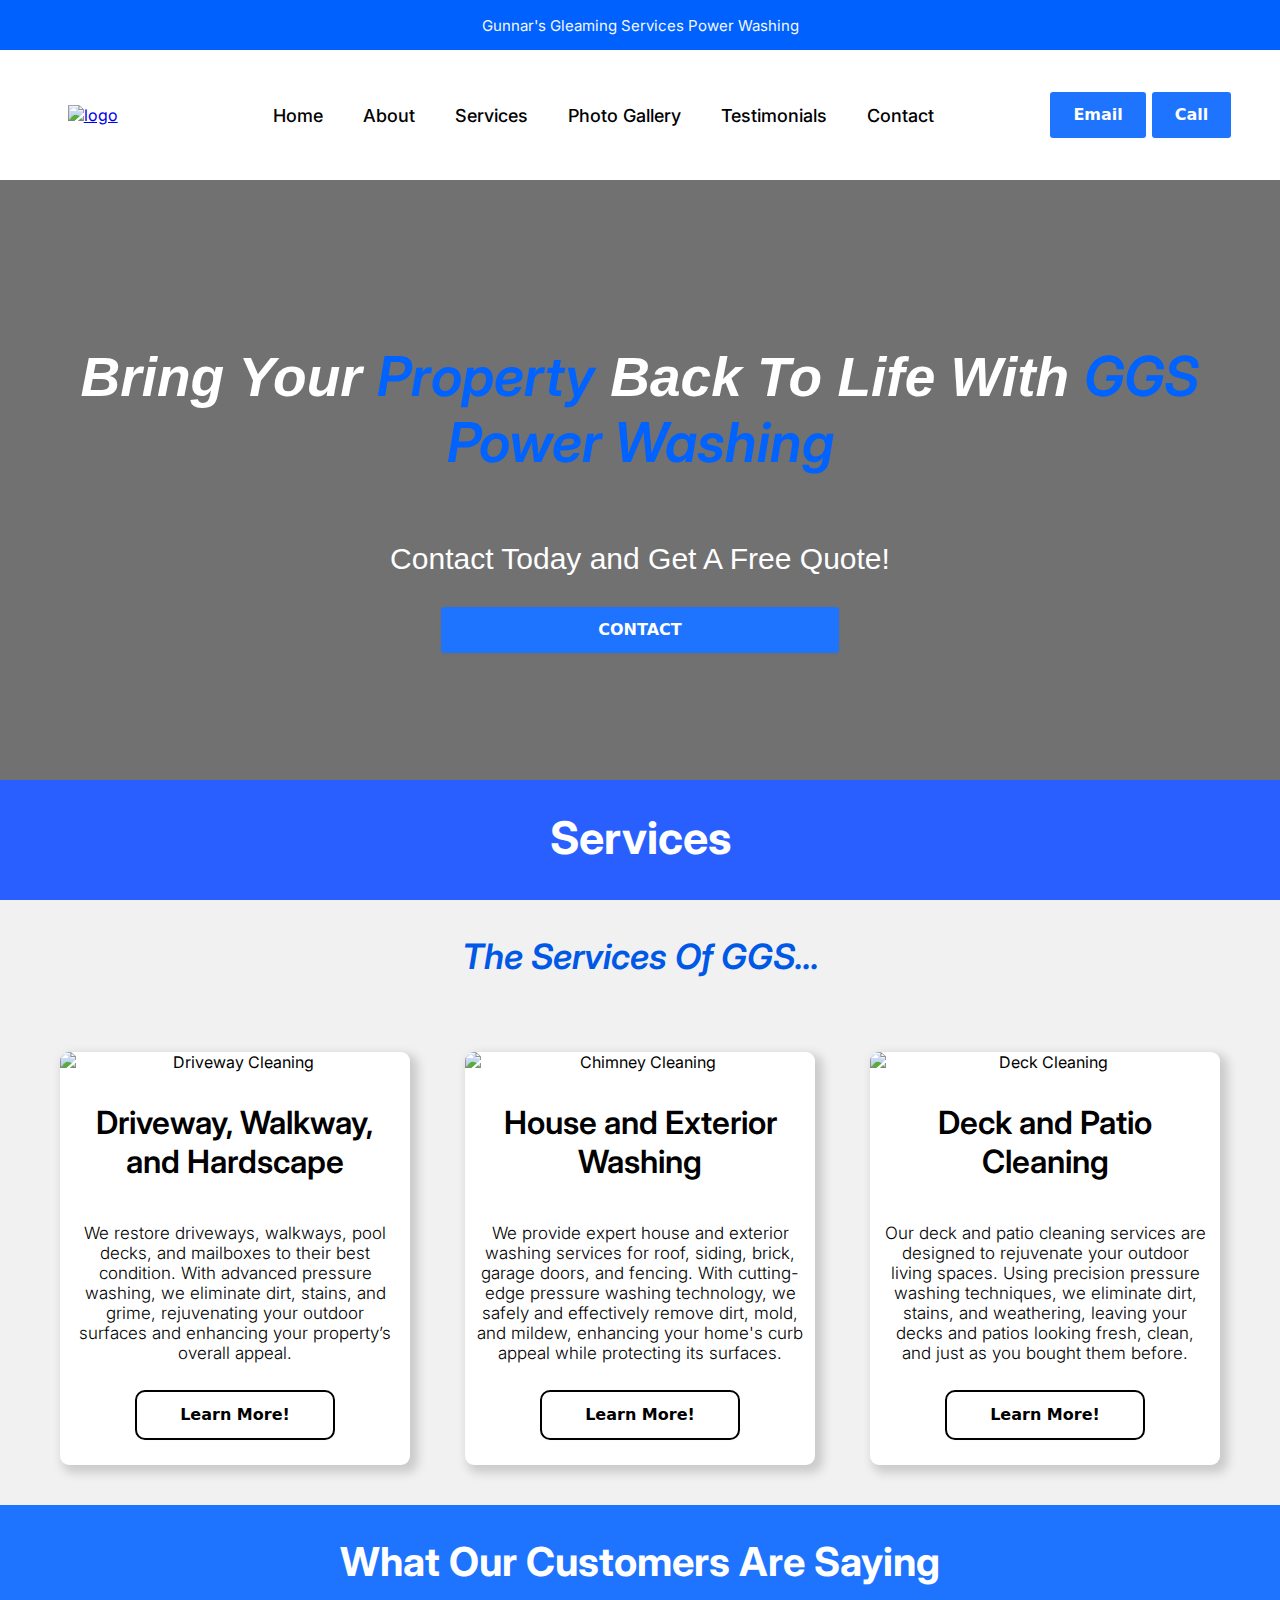
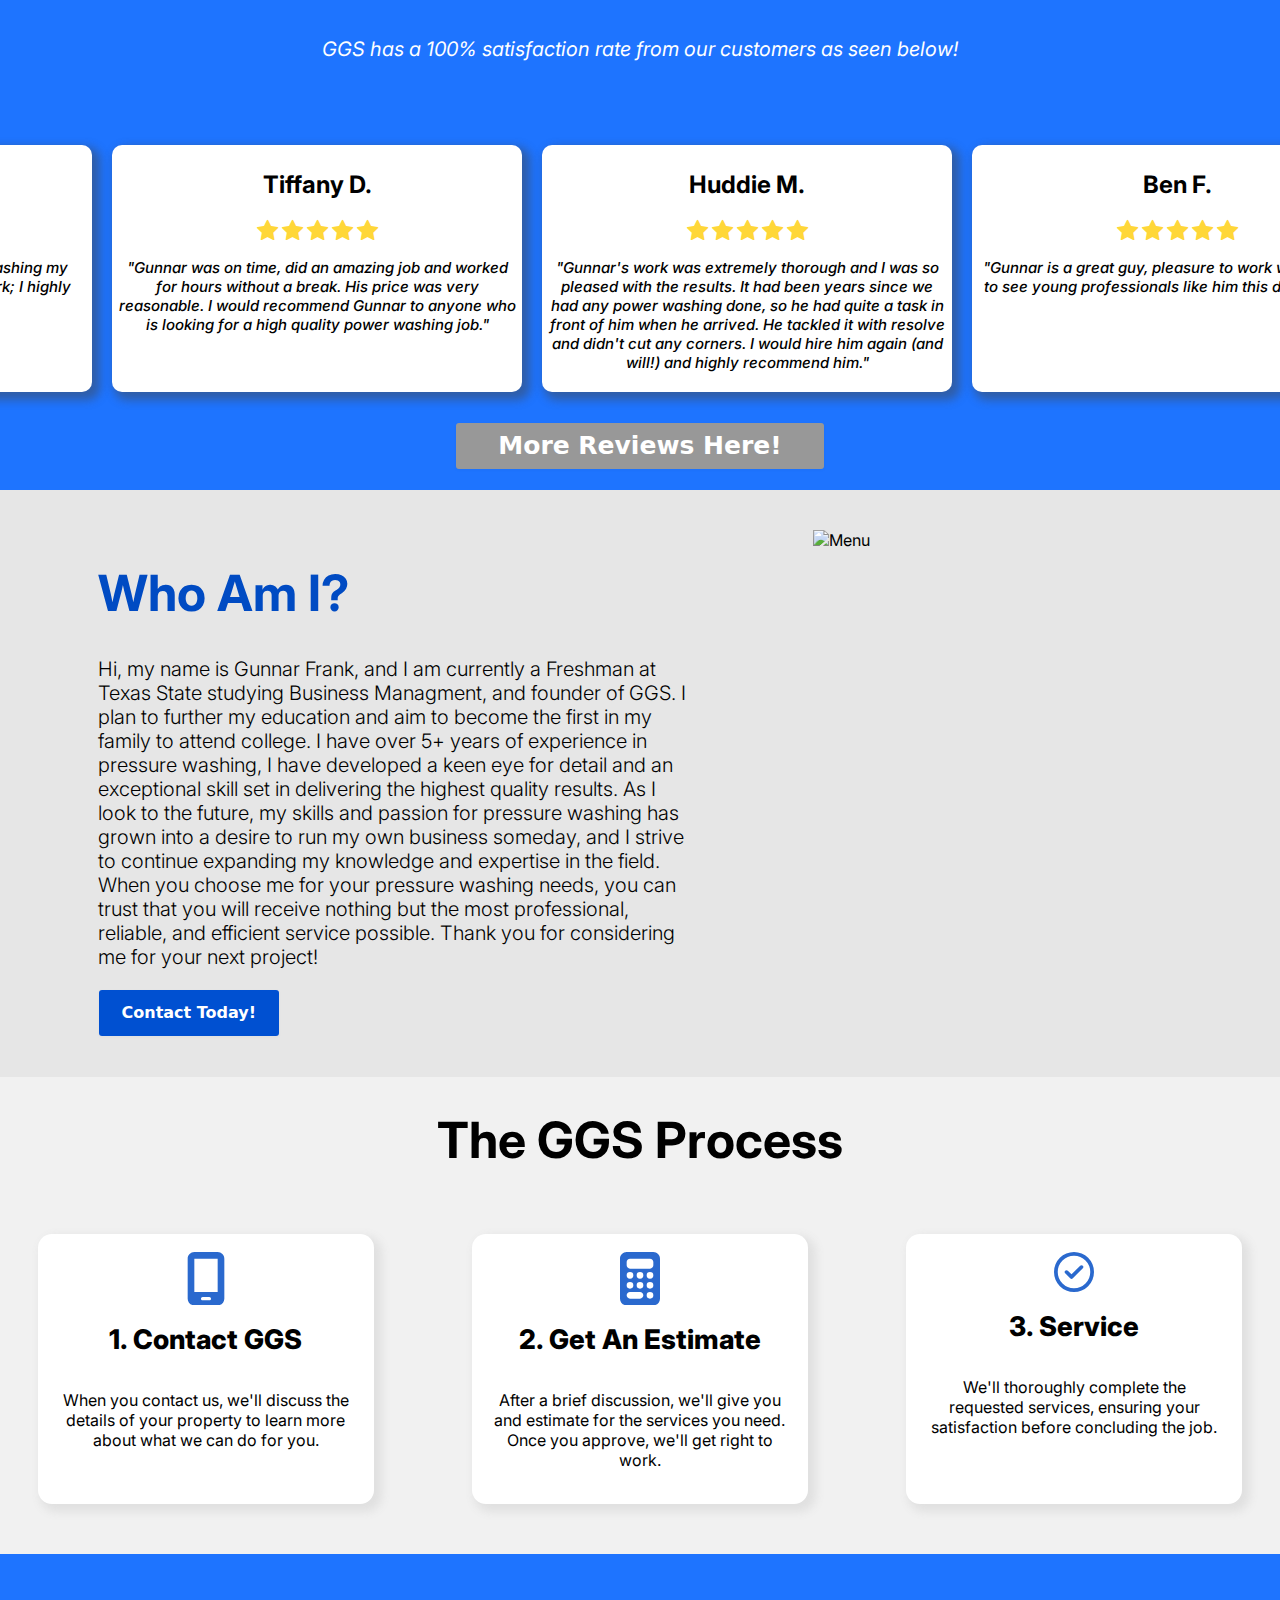
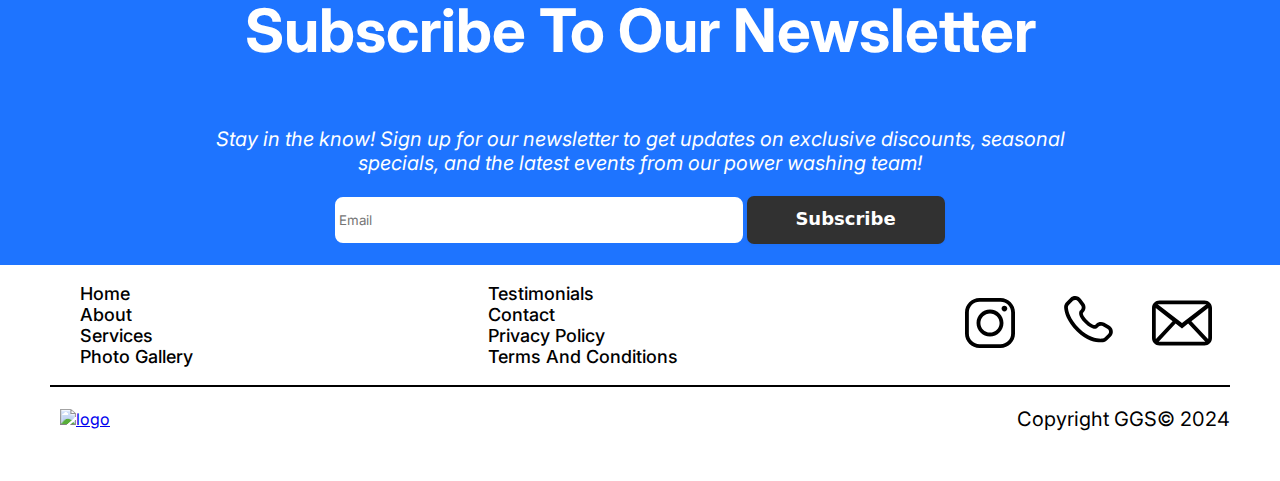
==== commit e54c89f3: "seo fix" ====
--- a/index.html
+++ b/index.html
@@ -2,21 +2,28 @@
 <html lang="en">
     <head>
         <link rel="icon" href="https://freelance-bucket-1.s3.us-east-2.amazonaws.com/gunnar-power-washing+/FullLogo_Transparent_NoBuffer.png" type="image/png">
-
-    <meta name="description" content="Professional power washing services in the state of Texas. We make your property shine with top-quality equipment and eco-friendly cleaning solutions.">
-    <meta name="keywords" content="power washing, pressure washing, exterior cleaning, eco-friendly power washing, driveway cleaning, deck cleaning,Austin, San Antonio, San Marcos, Kyle, Buda,  Texas">
-    <meta name="author" content="Gunnars Gleaming Services Power Washing">
-    <meta charset="UTF-8">
-    <meta name="viewport" content="width=device-width, initial-scale=1.0">
-    <title>Professional Power Washing Services for Homes and Businesses | GGS Power Washing</title>
-    <meta name="description" content="GGS Power Washing offers high-quality residential and commercial power washing services. Contact us for safe and effective exterior cleaning solutions to boost your curb appeal.">
-    <link rel="preconnect" href="https://fonts.googleapis.com">
-    <link rel="preconnect" href="https://fonts.gstatic.com" crossorigin>
-    <link href="https://fonts.googleapis.com/css2?family=Inter:ital,opsz,wght@0,14..32,100..900;1,14..32,100..900&display=swap" rel="stylesheet">
-    <link rel="stylesheet" href="styles.css">
-    <script src="java.js"></script>
-    <link rel="stylesheet" href="https://cdnjs.cloudflare.com/ajax/libs/font-awesome/4.7.0/css/font-awesome.min.css">
-</head>
+        <meta charset="UTF-8">
+        <meta name="viewport" content="width=device-width, initial-scale=1.0">
+        <title>GGS Power Washing | Professional Power Washing Services  </title>
+        <meta name="description" content="GGS Power Washing provides expert power washing services for homes and businesses in Texas. Enhance your property with safe and effective exterior cleaning.">
+        <meta name="keywords" content="GGS, Gunnars power washing, power washing, pressure washing, GGS Power Washing, exterior cleaning, driveway cleaning, deck cleaning, Texas power washing, eco-friendly cleaning, Austin, San Antonio, Texas cleaning services">
+        <meta name="author" content="Gunnars Gleaming Services Power Washing">
+        <meta property="og:title" content="Professional Power Washing Services | GGS Power Washing">
+        <meta property="og:description" content="High-quality power washing for residential and commercial properties in Texas. Contact GGS Power Washing for reliable, eco-friendly exterior cleaning.">
+        <meta property="og:image" content="URL_TO_IMAGE">
+        <meta property="og:type" content="website">
+        <meta property="og:url" content="URL_OF_YOUR_WEBSITE">
+        <meta name="twitter:card" content="summary_large_image">
+        <meta name="twitter:title" content="Professional Power Washing Services | GGS Power Washing">
+        <meta name="twitter:description" content="Safe and effective exterior cleaning services for homes and businesses in Texas by GGS Power Washing.">
+        <meta name="twitter:image" content="URL_TO_IMAGE">
+        <link rel="stylesheet" href="styles.css">
+        <link rel="preconnect" href="https://fonts.googleapis.com">
+        <link rel="preconnect" href="https://fonts.gstatic.com" crossorigin>
+        <link href="https://fonts.googleapis.com/css2?family=Inter:wght@400;700&display=swap" rel="stylesheet">
+        <script src="java.js"></script>
+        <link rel="stylesheet" href="https://cdnjs.cloudflare.com/ajax/libs/font-awesome/4.7.0/css/font-awesome.min.css">
+    </head>
 
 
 <body>
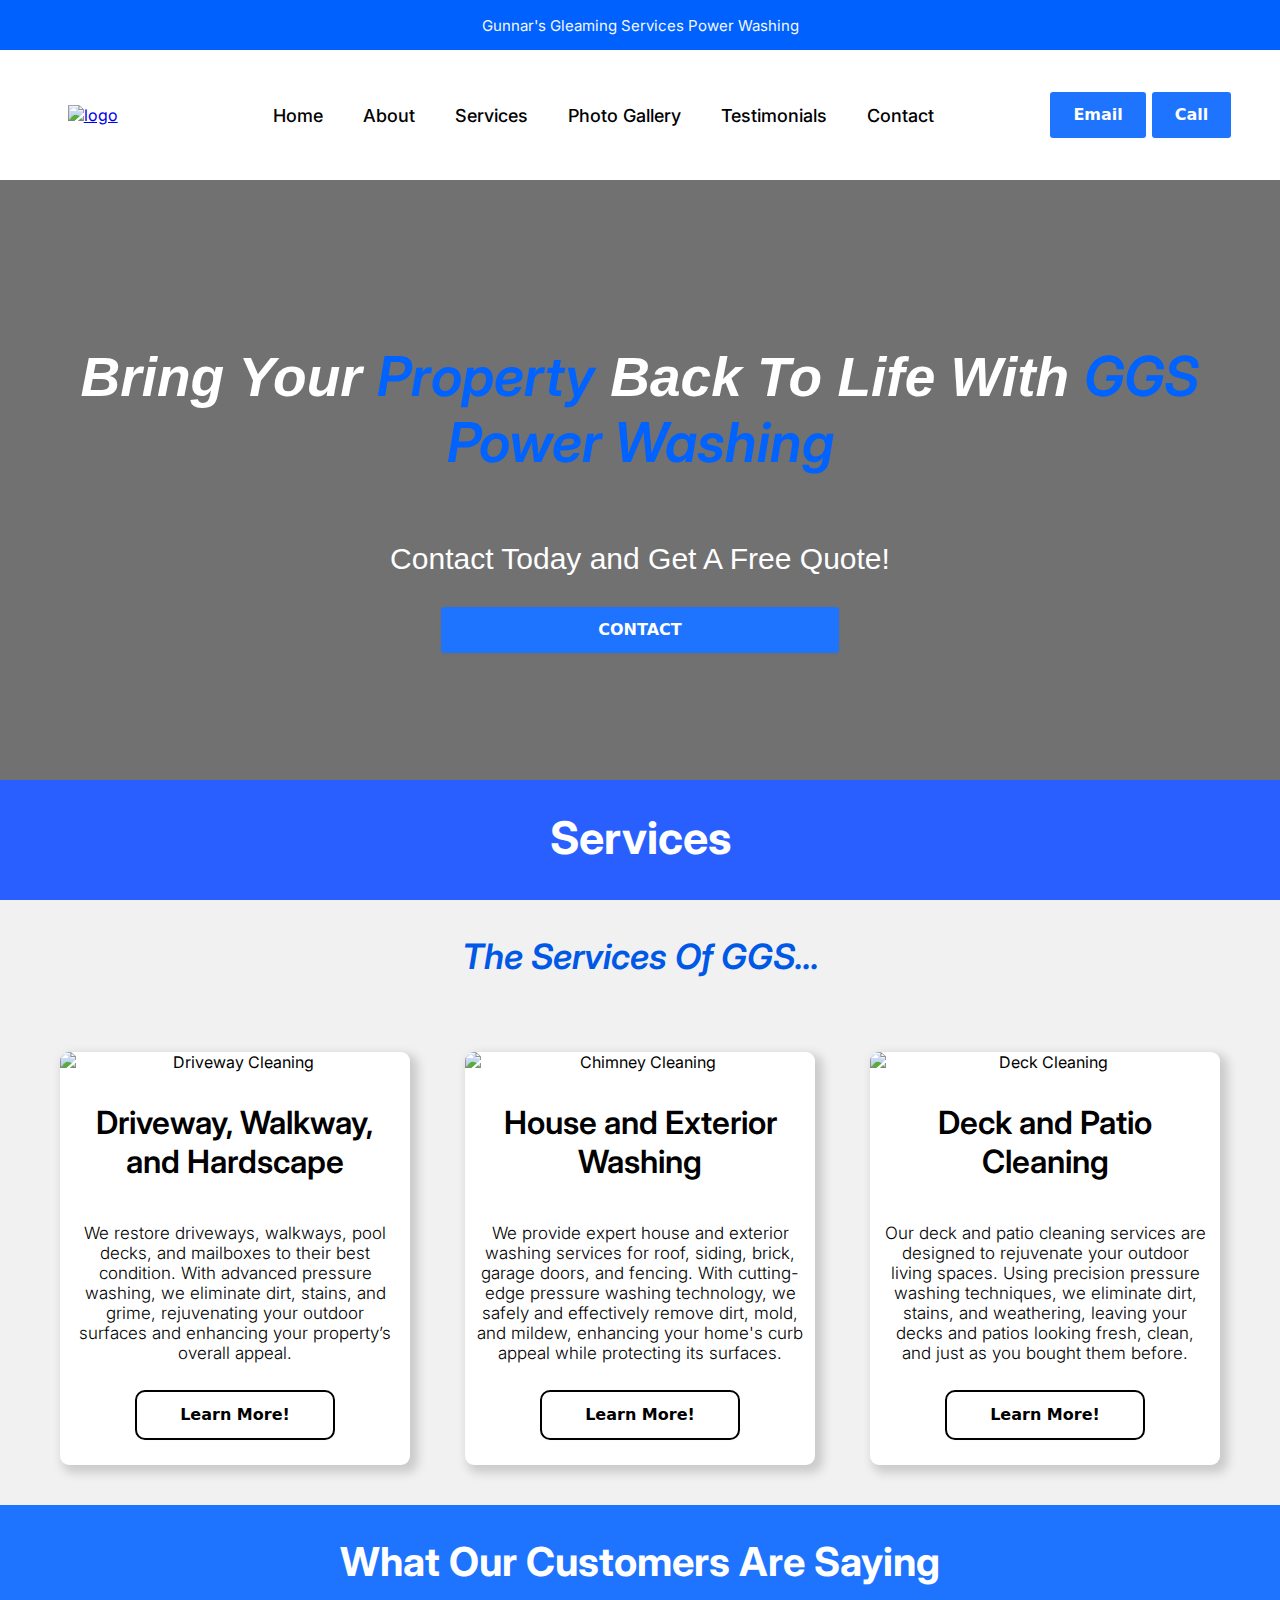
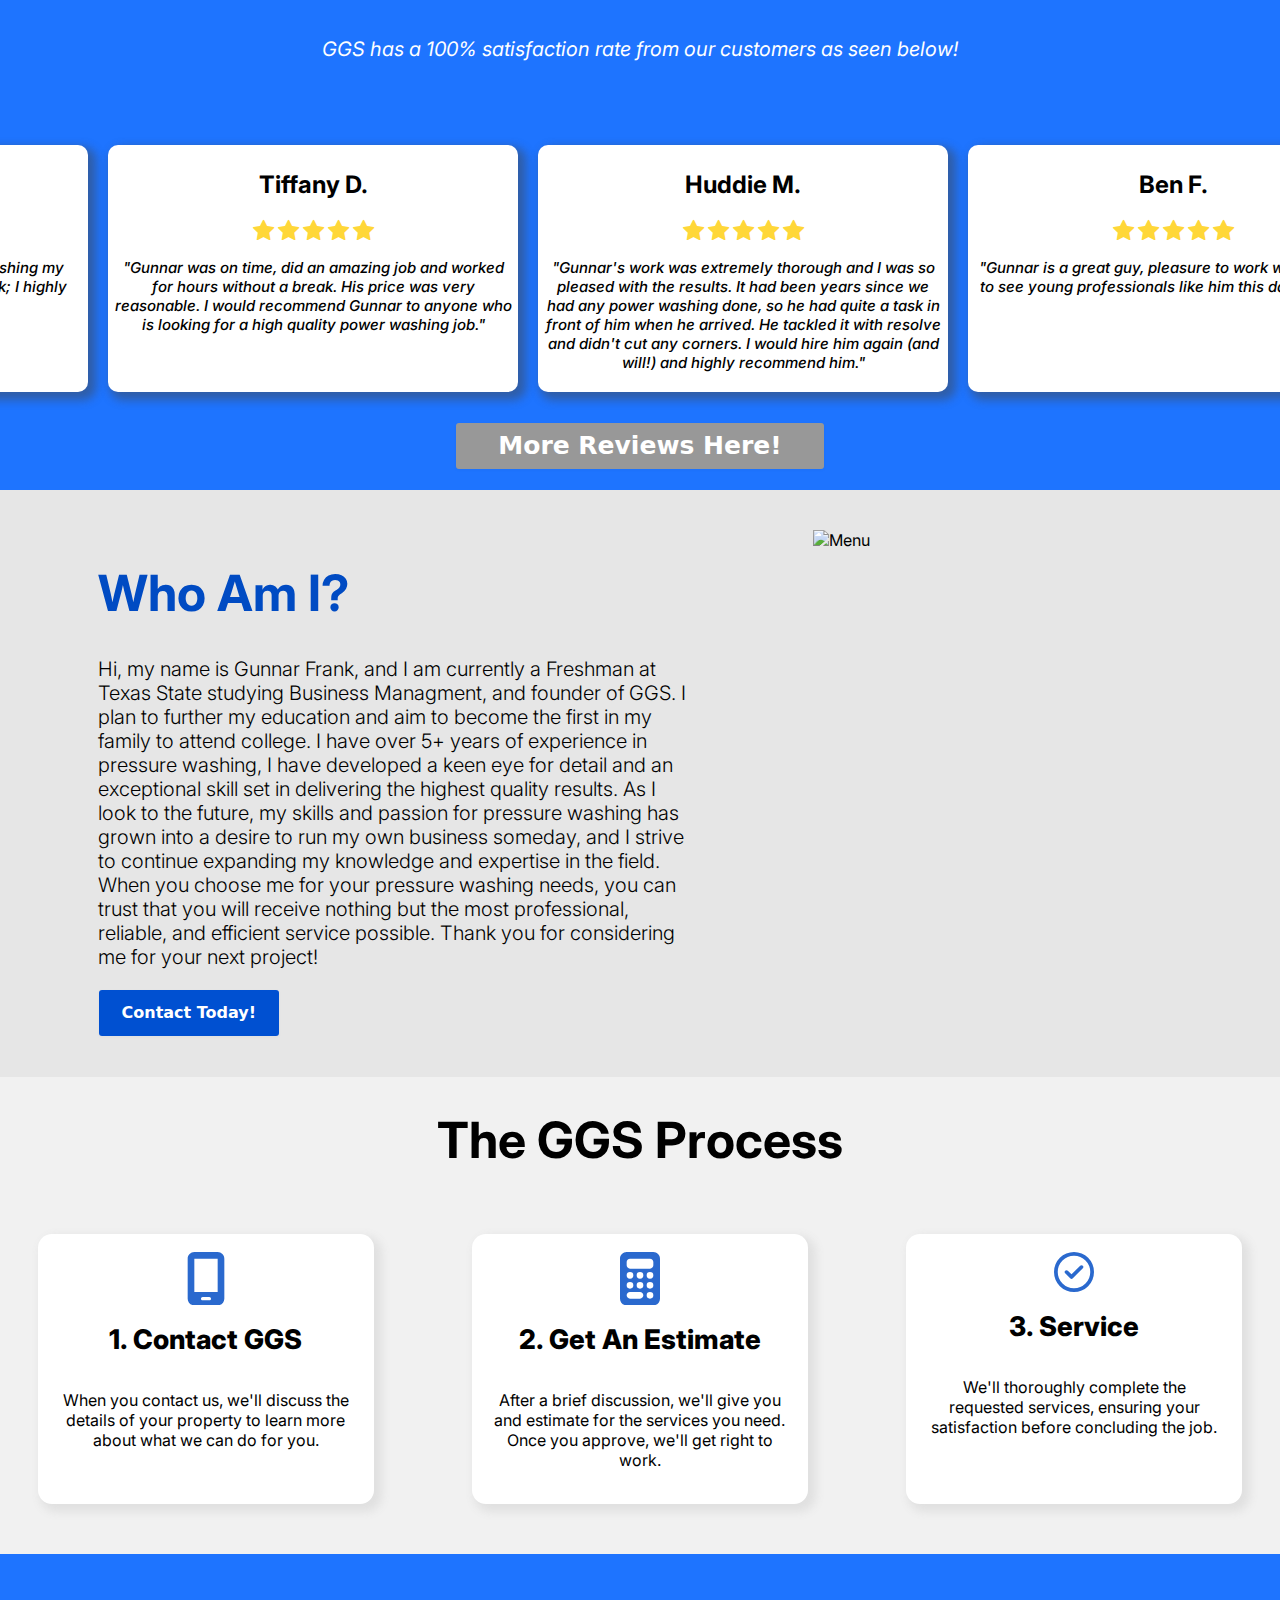
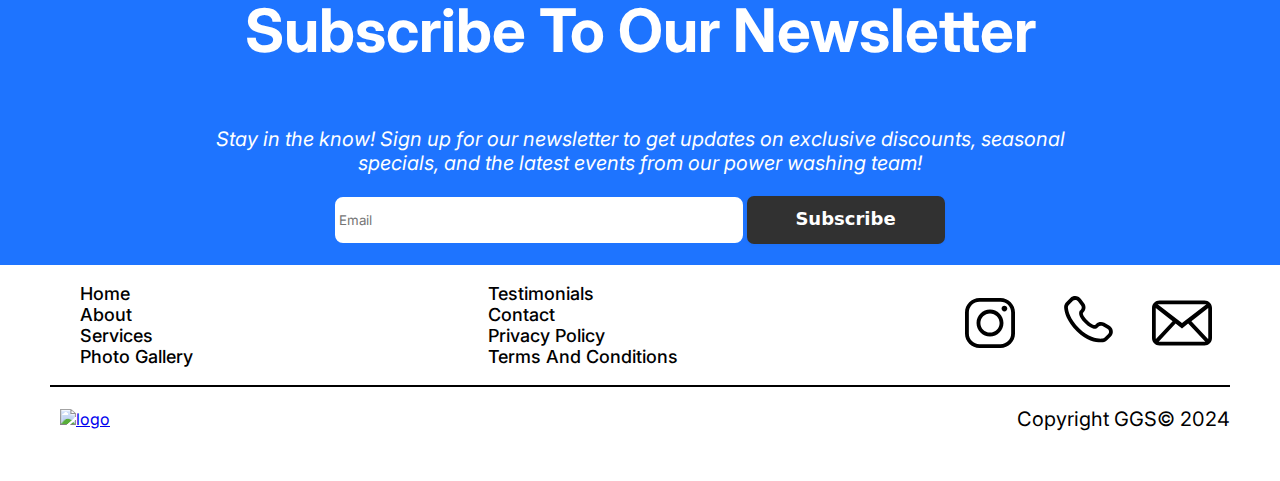
==== commit 94d6ac28: "seo fixing" ====
--- a/index.html
+++ b/index.html
@@ -3,10 +3,11 @@
     <head>
         <link rel="icon" href="https://freelance-bucket-1.s3.us-east-2.amazonaws.com/gunnar-power-washing+/FullLogo_Transparent_NoBuffer.png" type="image/png">
         <meta charset="UTF-8">
+        <meta name="google-site-verification" content="Sv6HYWBiIoOquJ-Dd3Vb_JeGWzT0l0O4ZqXJ5PVE6bY" />
         <meta name="viewport" content="width=device-width, initial-scale=1.0">
         <title>GGS Power Washing | Professional Power Washing Services  </title>
         <meta name="description" content="GGS Power Washing provides expert power washing services for homes and businesses in Texas. Enhance your property with safe and effective exterior cleaning.">
-        <meta name="keywords" content="GGS, Gunnars power washing, power washing, pressure washing, GGS Power Washing, exterior cleaning, driveway cleaning, deck cleaning, Texas power washing, eco-friendly cleaning, Austin, San Antonio, Texas cleaning services">
+        <meta name="keywords" content="GGS, Gunnars Power Washing, power washing, pressure washing, GGS Power Washing, exterior cleaning, driveway cleaning, deck cleaning, Texas power washing, eco-friendly cleaning, Austin, San Antonio, Texas cleaning services">
         <meta name="author" content="Gunnars Gleaming Services Power Washing">
         <meta property="og:title" content="Professional Power Washing Services | GGS Power Washing">
         <meta property="og:description" content="High-quality power washing for residential and commercial properties in Texas. Contact GGS Power Washing for reliable, eco-friendly exterior cleaning.">
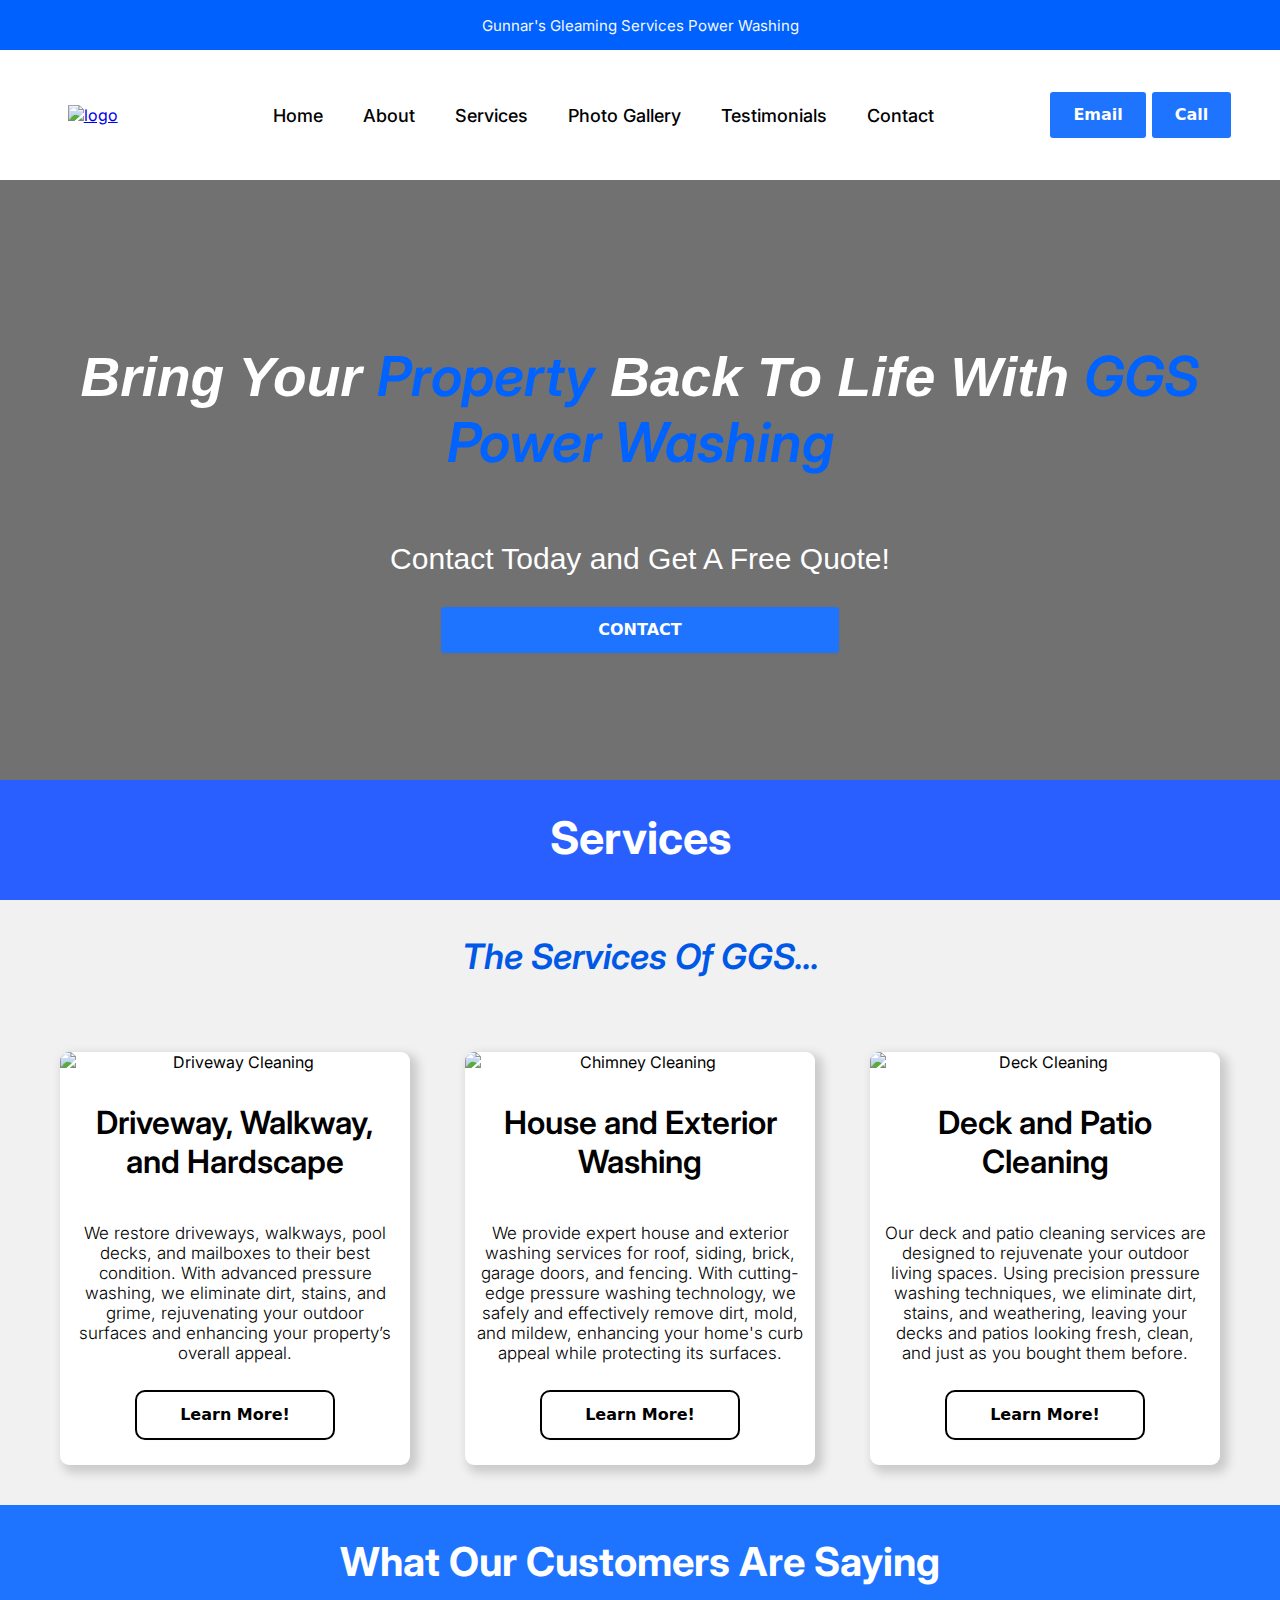
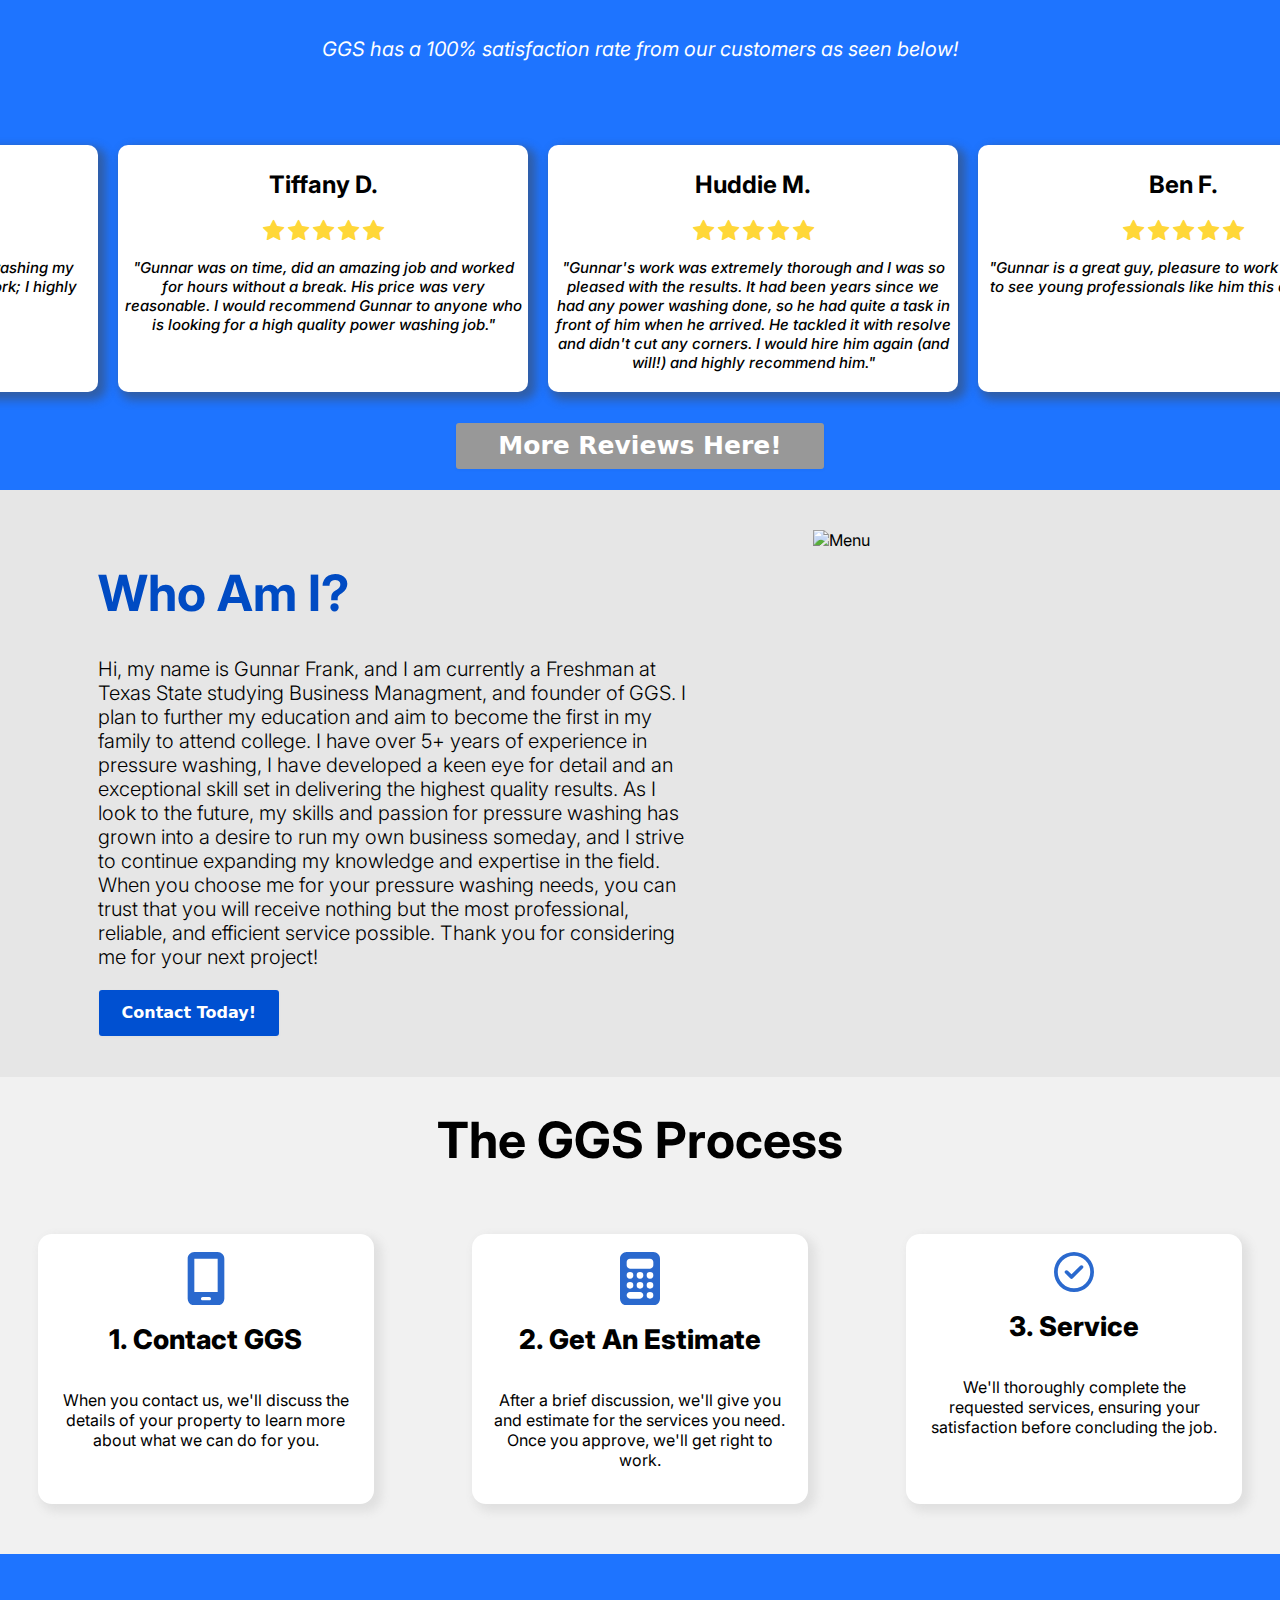
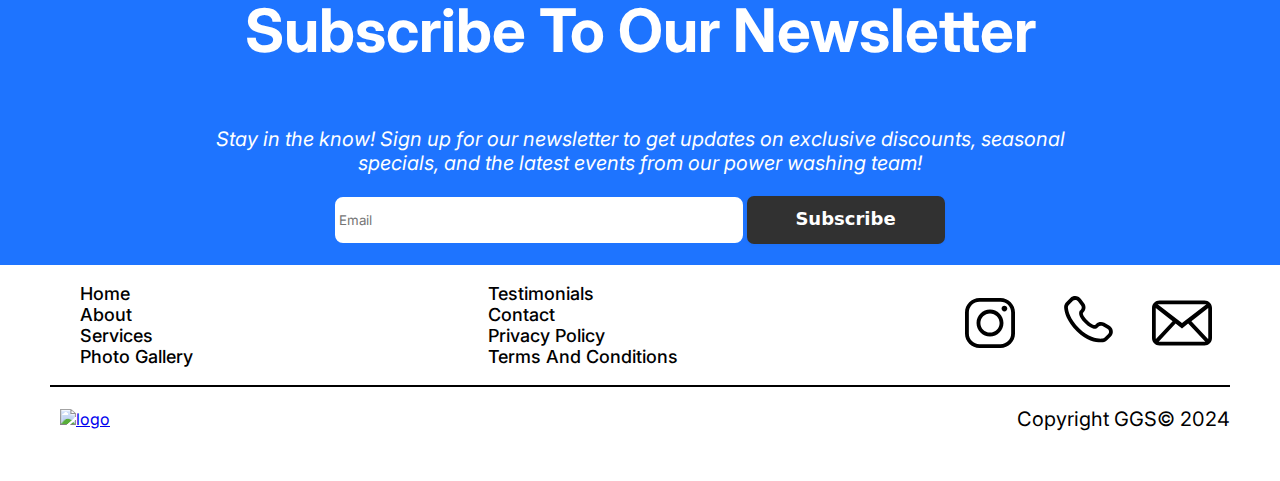
==== commit 19b12179: "favcon update" ====
--- a/index.html
+++ b/index.html
@@ -1,6 +1,9 @@
 <!DOCTYPE html>
 <html lang="en">
     <head>
+        <link rel="icon" href="https://freelance-bucket-1.s3.us-east-2.amazonaws.com/gunnar-power-washing+/FullLogo_Transparent_NoBuffer.png" type="image/png">
+<link rel="shortcut icon" href="https://freelance-bucket-1.s3.us-east-2.amazonaws.com/gunnar-power-washing+/FullLogo_Transparent_NoBuffer.png" type="image/png">
+
         <link rel="icon" href="https://freelance-bucket-1.s3.us-east-2.amazonaws.com/gunnar-power-washing+/FullLogo_Transparent_NoBuffer.png" type="image/png">
         <meta charset="UTF-8">
         <meta name="google-site-verification" content="Sv6HYWBiIoOquJ-Dd3Vb_JeGWzT0l0O4ZqXJ5PVE6bY" />
